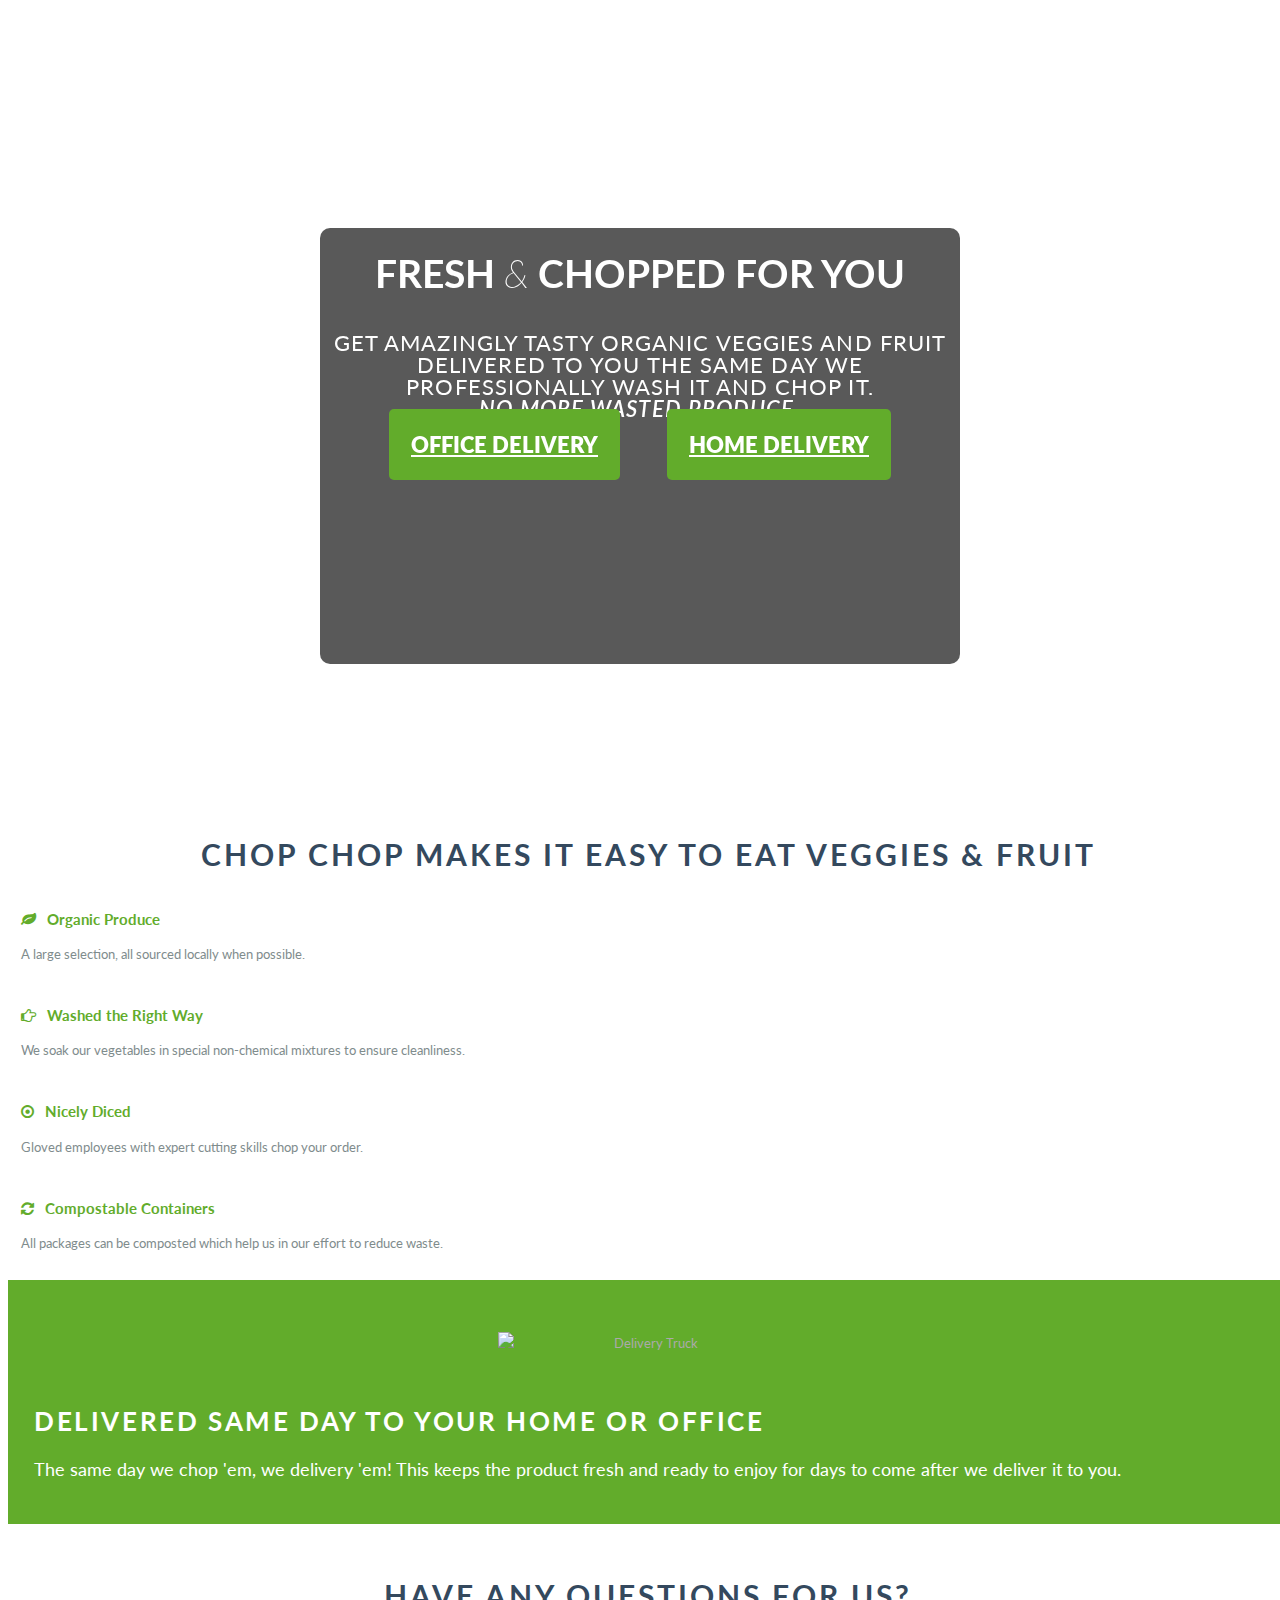
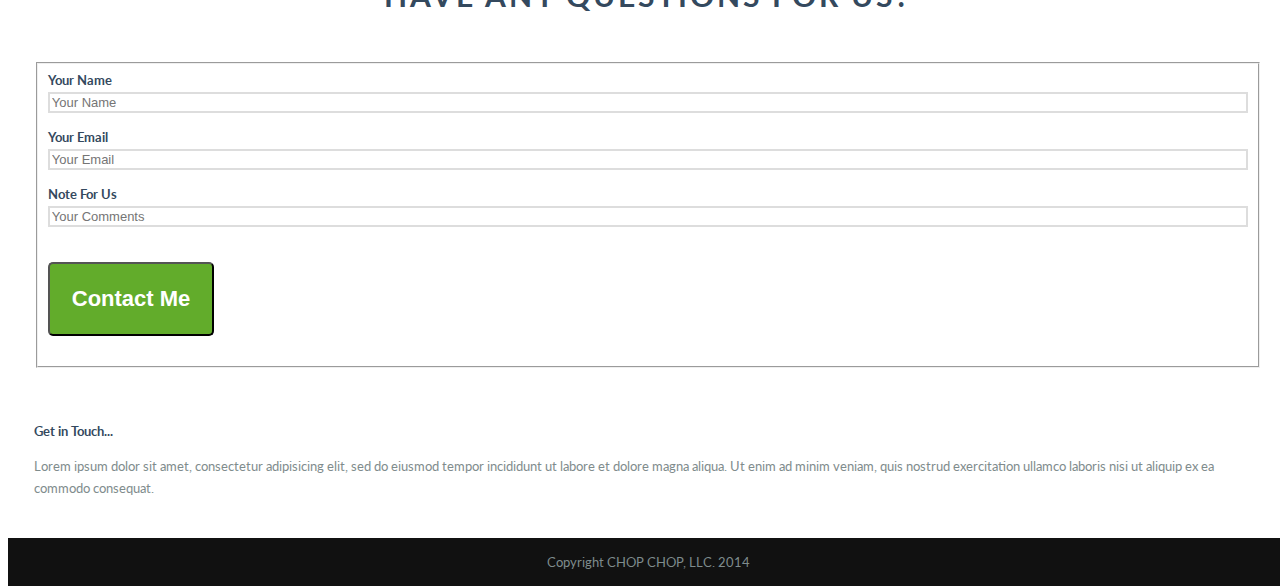
==== index.html @ 6adeea16 "mobile queries" ====
<!doctype html>
<html lang="en">
<head>
    <meta charset="utf-8">
<meta name="viewport" content="width=device-width, initial-scale=1.0">
<meta name="description" content="A layout example that shows off a responsive product landing page.">

    <title>CHOP CHOP &ndash; Fresh Organic Fruits and Veggies Delivered</title>

<link rel="stylesheet" href="http://yui.yahooapis.com/pure/0.5.0/pure-min.css">

<!--[if lte IE 8]>
  
    <link rel="stylesheet" href="http://yui.yahooapis.com/pure/0.5.0/grids-responsive-old-ie-min.css">
  
<![endif]-->
<!--[if gt IE 8]><!-->
  
    <link rel="stylesheet" href="http://yui.yahooapis.com/pure/0.5.0/grids-responsive-min.css">
  
<!--<![endif]-->

    <!--[if lte IE 8]>
        <link rel="stylesheet" href="css/layouts/marketing-old-ie.css">
    <![endif]-->
    <!--[if gt IE 8]><!-->
        <link rel="stylesheet" href="css/layouts/marketing.css">
    <!--<![endif]-->

<link rel="stylesheet" href="http://netdna.bootstrapcdn.com/font-awesome/4.0.3/css/font-awesome.css">

</head>
<body>

<div class="header">
    <div class="home-menu pure-menu pure-menu-open pure-menu-horizontal pure-menu-fixed" id="navbar">
        <img class="pure-img-responsive" alt="Chop Chop Logo"  src="img/common/chop-chop-trans.png"></img>

        <!-- <ul>
            <li class="pure-menu-selected"><a href="#"></a></li>
            <li><a href="#">Home</a></li>
            <li><a href="#">Office</a></li>
        </ul> -->
    </div>
</div>

<div class="splash-container">
    <div class="splash">
        <h1 class="splash-head">Fresh <span>&</span> Chopped For You</h1>
        <p class="splash-subhead">
            Get amazingly tasty organic veggies and fruit delivered to you the same day we professionally wash it and chop it.
            <span>No more wasted produce. </span>
        </p>
        <p>
            <!-- <div class="pure-g">
            <div class="l-box-lrg pure-u-1 pure-u-md-2-5">
                <form class="pure-form pure-form-stacked">
                    <fieldset>

                        <label for="name">Your Zip</label>
                        <input id="name" type="text" placeholder="Your Zip">

                        <button type="submit" class="pure-button">Sign Up</button>
                    </fieldset>
                </form>
            </div> -->
            <a href="http://purecss.io" class="pure-button pure-button-primary">Office Delivery</a>
            <a href="http://purecss.io" class="pure-button pure-button-primary">Home Delivery</a>
        </p>
    </div>
</div>

<div class="content-wrapper">
    <div class="content">
        <h2 class="content-head is-center">CHOP CHOP MAKES IT EASY TO EAT VEGGIES & FRUIT</h2>

        <div class="pure-g">
            <div class="l-box pure-u-1 pure-u-md-1-2 pure-u-lg-1-4">

                <h3 class="content-subhead">
                    <i class="fa fa-leaf [&#xf06c;]"></i>
                    Organic Produce
                </h3>
                <p>
                    A large selection, all sourced locally when possible.
                </p>
            </div>
            <div class="l-box pure-u-1 pure-u-md-1-2 pure-u-lg-1-4">
                <h3 class="content-subhead">
                    <i class="fa fa-hand-o-right [&#xf0a4;]"></i>
                    Washed the Right Way
                </h3>
                <p>
                    We soak our vegetables in special non-chemical mixtures to ensure cleanliness.
                </p>
            </div>
            <div class="l-box pure-u-1 pure-u-md-1-2 pure-u-lg-1-4">
                <h3 class="content-subhead">
                    <i class="fa fa-dot-circle-o [&#xf192;]"></i>
                    Nicely Diced
                </h3>
                <p>
                    Gloved employees with expert cutting skills chop your order.
                </p>
            </div>
            <div class="l-box pure-u-1 pure-u-md-1-2 pure-u-lg-1-4">
                <h3 class="content-subhead">
                    <i class="fa fa-refresh [&#xf021;]"></i>
                    Compostable Containers
                </h3>
                <p>
                    All packages can be composted which help us in our effort to reduce waste.
                </p>
            </div>
        </div>
    </div>

    <div class="ribbon l-box-lrg pure-g">
        <div class="l-box-lrg is-center pure-u-1 pure-u-md-1-2 pure-u-lg-2-5">
            <img  class="pure-img-responsive delivery_truck" id="delivery_truck"  alt="Delivery Truck" width="300" src="img/common/delivery_truck.png">
        </div>
        <div class="pure-u-1 pure-u-md-1-2 pure-u-lg-3-5">

            <h2 class="content-head content-head-ribbon">Delivered Same Day To Your Home or Office</h2>

            <p class="ribbon-text">
                The same day we chop 'em, we delivery 'em! This keeps the product fresh and ready to enjoy for days to come after we deliver it to you.
            </p>
        </div>
       <!--  <div id="how-it-works" class="content-wrapper">
    <div id="how-it-works" class="content">
        <h2 class="content-head is-center">HOW IT WORKS</h2>

        <div id="how-it-works" class="pure-g">
            <div id="how-it-works" class="l-box pure-u-1 pure-u-md-1-2 pure-u-lg-1-3">

                <h3 id="how-it-works" class="content-subhead">
                    <i id="how-it-works" class="fa fa-leaf [&#xf06c;]"></i>
                    Place Order Today by 10pm
                </h3>
                <p id="how-it-works">
                    A large selection, all sourced locally when possible.
                </p>
            </div>
            <div id="how-it-works" class="l-box pure-u-1 pure-u-md-1-2 pure-u-lg-1-4">
                <h3 id="how-it-works" class="content-subhead">
                    <i  id="how-it-works" class="fa fa-hand-o-right [&#xf0a4;]"></i>
                    We'll Prep Order the Next Morning
                </h3>
                <p id="how-it-works">
                    We soak our vegetables in special non-chemical mixtures to ensure cleanliness.
                </p>
            </div>
            <div id="how-it-works" class="l-box pure-u-1 pure-u-md-1-2 pure-u-lg-1-4">
                <h3 id="how-it-works" class="content-subhead">
                    <i id="how-it-works" class="fa fa-dot-circle-o [&#xf192;]"></i>
                    We'll Deliver That Day
                </h3>
                <p id="how-it-works">
                    Gloved employees with expert cutting skills chop your order.
                </p>
            </div>
        </div>
    </div> -->
    </div>

    <div class="content">
        <h2 class="content-head is-center">Have Any Questions For Us?</h2>

        <div class="pure-g">
            <div class="l-box-lrg pure-u-1 pure-u-md-2-5">
                <form class="pure-form pure-form-stacked">
                    <fieldset>

                        <label for="name">Your Name</label>
                        <input id="name" type="text" placeholder="Your Name">

                        <label for="email">Your Email</label>
                        <input id="email" type="email" placeholder="Your Email">

                        <label for="comments">Note For Us</label>
                        <input id="comments" type="text" placeholder="Your Comments">

                        <!-- <label for="password">Your Password</label>
                        <input id="password" type="password" placeholder="Your Password"> -->

                        <button type="submit" class="pure-button">Contact Me</button>
                    </fieldset>
                </form>
            </div>

            <div class="l-box-lrg pure-u-1 pure-u-md-3-5">
                <h4>Get in Touch...</h4>
                <p>
                    Lorem ipsum dolor sit amet, consectetur adipisicing elit, sed do eiusmod
                    tempor incididunt ut labore et dolore magna aliqua. Ut enim ad minim veniam,
                    quis nostrud exercitation ullamco laboris nisi ut aliquip ex ea commodo
                    consequat.
                </p>

                <!-- <h4>More Information</h4>
                <p>
                    Lorem ipsum dolor sit amet, consectetur adipisicing elit, sed do eiusmod
                    tempor incididunt ut labore et dolore magna aliqua.
                </p> -->
            </div>
        </div>

    </div>

    <div class="footer l-box is-center">
        Copyright CHOP CHOP, LLC. 2014
    </div>

</div>


<script type="text/javascript">
// $(window).on("scroll", function () {
//     if ($(this).scrollTop() > 100) {
//         $("#scrolling-header").addClass("not-transparent");
//     }
//     else {
//         $("#scrolling-header").removeClass("not-transparent");
//     }
// });
</script>

   


</body>
</html>
---- css/layouts/marketing.css ----
@import url(http://fonts.googleapis.com/css?family=Lato:300,700,700italic);


* {
    -webkit-box-sizing: border-box;
    -moz-box-sizing: border-box;
    box-sizing: border-box;
}

/*
 * -- BASE STYLES --
 * Most of these are inherited from Base, but I want to change a few.
 */
body {
    line-height: 1.7em;
    color: #7f8c8d;
    font-size: 13px;
    font-family: 'Lato', sans-serif;
}

h1,
h2,
h3,
h4,
h5,
h6,
label {
    color: #34495e;
    margin: 0 0 0 0;
    font-family: 'Lato', sans-serif;
}

.pure-img-responsive {
   /* width: 500%; */
/* background-size: 500%; */
margin-top: -23%;
/* display: block; */
/* position: relative; */
margin-left: -63%;
/* margin-right: auto; */
/* padding-top: 2%; */
/* padding-bottom: 2%; */
/* width: 5000px; */

  }
.pure-img-responsive.delivery_truck {
    max-width: 100%;
    /* zoom: 2; */
    height: auto;
    margin-top: -5%;
    display: block;
    margin-left: auto;
    margin-right: auto;
    padding-top: 0%;
    padding-bottom: 0%;
    margin-bottom: -10%;

}

/*
 * -- LAYOUT STYLES --
 * These are some useful classes which I will need
 */
.l-box {
    padding: 1em;
}

.l-box-lrg {
    padding: 2em;
    border-bottom: 0px;
}

.is-center {
    text-align: center;
}



/*
 * -- PURE FORM STYLES --
 * Style the form inputs and labels
 */
.pure-form label {
    margin: 1em 0 0;
    font-weight: bold;
    font-size: 100%;
}

.pure-form input[type] {
    border: 2px solid #ddd;
    box-shadow: none;
    font-size: 100%;
    width: 100%;
    margin-bottom: 1em;
}

.pure-form input[type].comments {
    border: 2px solid #ddd;
    box-shadow: none;
    font-size: 100%;
    width: 100%;
    margin-bottom: 1em;
    padding-bottom: 70px;
}

/*
 * -- PURE BUTTON STYLES --
 * I want my pure-button elements to look a little different
 */
.pure-button {
    background-color: #62ac2b;
    color: white;
    /*padding: 0.5em 2em;*/
    border-radius: 5px;
    padding: .8em .8em ..8em ..8em;
    margin-right: 1em;
    margin-left: 1em;
    margin-top: 1em;
    margin-bottom: 1em;
    font-weight: 800;
    font-size: 22px;
}

a.pure-button-primary {
    background-color: #62ac2b;
    color: white;
    /*padding: 0.5em 2em;*/
    border-radius: 5px;
    padding: .8em .8em ..8em ..8em;
    margin-right: 1em;
    margin-left: 1em;
    margin-top: 0em;
margin-bottom: 1em;
    font-weight: 800;
    font-size: 22px;
}


/*
 * -- MENU STYLES --
 * I want to customize how my .pure-menu looks at the top of the page
 */


.home-menu {
    padding: 0.5em;
    text-align: center;
/*    box-shadow: 0 1px 1px rgba(0,0,0, 0.10);
*/
}
.home-menu.pure-menu-open {
    background-color: transparent !important;
    border-bottom: 0;

}

#scrolling-header  not-transparent {
    background-color:  #62ac2b;

}

.home-menu.pure-menu-open.not-transparent {
    background-color:  #34495e;
}  

}
.pure-menu.pure-menu-open.pure-menu-fixed {
    /* Fixed menus normally have a border at the bottom. */
    border-bottom: none !important;
    border-bottom-width: 0px;
    border-bottom-style: none;
    border-bottom-color: rgb(0,0,0,0);
    /* I need a higher z-index here because of the scroll-over effect. */
    z-index: 4;

}

#navbar {
    border-bottom: none;
}
.home-menu .pure-menu-heading {
    color: white;
    font-weight: 400;
    font-size: 120%;
}

.home-menu .pure-menu-selected a {
    color: white;
}

.home-menu a {
    color: #6FBEF3;
}
.home-menu li a:hover,
.home-menu li a:focus {
    background: none;
    border: none;
    color: #AECFE5;
}

/*
 * -- SPLASH STYLES --
 * This is the blue top section that appears on the page.
 */

.splash-container {
    background-image: url('https://dl.dropboxusercontent.com/u/27636669/chopchop-bg.jpg');
    z-index: 1;
    overflow: hidden;
    /* The following styles are required for the "scroll-over" effect */
    width: 100%;
    height: 88%;
    background-position-x: 30%;
    background-size: 280%;
    background-repeat: no-repeat;
    background-size: cover;
    top: 0;
    left: 0;
    position: fixed !important;
}

.splash {
    /* absolute center .splash within .splash-container */
    background-color: rgba(0,0,0, .68);
    width: 94%;
    height: 65%;
    margin: auto;
    position: absolute;
    top: 50px; left: 0; bottom: 0; right: 0;
    text-align: center;
    text-transform: uppercase;
    -webkit-border-radius: 10px;
    -moz-border-radius: 10px;
    border-radius: 10px;
    padding-bottom: 4em;
    padding-top: 2em;
    padding-left: 1em;
    padding-right: 1em;


}

/* This is the main heading that appears on the blue section */
.splash-head {
    font-size: 20px;
    font-weight: bold;
    color: white;
    border: none; /*3px solid white;*/
    /*padding: 1em 1.6em;*/
    font-weight: 700;
    border-radius: 5px;
    line-height: 1em;
    padding-bottom: .5em;
    /*font-weight: 700;*/
        
    /*padding-top: 2em;
    padding-left: 1em;
    padding-right: 1em;*/
}

.splash-head span {
        font-weight: 200;
        font-style: italic;
}

/* This is the subheading that appears on the blue section */
.splash-subhead {
    color: white;
    letter-spacing: 0.05em;
   /* opacity: 0.8;*/
    margin: 0em 0;
}

.splash-subhead span {
    display: block;
    font-style: italic;
    font-weight: 600;    
}

/*
 * -- CONTENT STYLES --
 * This represents the content area (everything below the blue section)
 */
.content-wrapper {
    /* These styles are required for the "scroll-over" effect */
    position: absolute;
    top: 87%;
    width: 100%;
    min-height: 12%;
    z-index: 5;
    background: white;

}

/* This is the class used for the main content headers (<h2>) */
.content-head {
    font-weight: 700;
    text-transform: uppercase;
    letter-spacing: 0.1em;
    margin: 1em 0 1em;
}

/* This is a modifier class used when the content-head is inside a ribbon */
.content-head-ribbon {
    color: white;
}

/* This is the class used for the content sub-headers (<h3>) */
.content-subhead {
    color: #62ac2b;
}
    .content-subhead i {
        margin-right: 7px;
    }

/* This is the class used for the dark-background areas. */
.ribbon {
    background: #62ac2b;
    color: #aaa;
}

.ribbon-text {
    color: #fff;
}

/* This is the class used for the footer */
.footer {
    background: #111;
}

#how-it-works {
    
}
}
/*
 * -- TABLET (AND UP) MEDIA QUERIES --
 * On tablets and other medium-sized devices, we want to customize some
 * of the mobile styles.
 */
@media (min-width: 48em) {

    /* We increase the body font size */
    body {
        font-size: 16px;
    }
    /* We want to give the content area some more padding */
    .content {
        padding: 1em;
    }

    /* We can align the menu header to the left, but float the
    menu items to the right. */
    .home-menu {
        text-align: left;
    }
        .home-menu ul {
            float: right;
        }

    /* We increase the height of the splash-container */
/*    .splash-container {
        height: 500px;
    }*/

    /* We decrease the width of the .splash, since we have more width
    to work with */
    .splash {
        width: 50%;
        height: 55%;
    }

    .splash-head {
        font-size: 250%;
    }


    /* We remove the border-separator assigned to .l-box-lrg */
    .l-box-lrg {
        border: none;
    }

}

/*
 * -- DESKTOP (AND UP) MEDIA QUERIES --
 * On desktops and other large devices, we want to over-ride some
 * of the mobile and tablet styles.
 */
@media (min-width: 78em) {
    /* We increase the header font size even more */


   * {
    -webkit-box-sizing: border-box;
    -moz-box-sizing: border-box;
    box-sizing: border-box;
}

/*
 * -- BASE STYLES --
 * Most of these are inherited from Base, but I want to change a few.
 */
body {
    line-height: 1.7em;
    color: #7f8c8d;
    font-size: 13px;
    font-family: 'Lato', sans-serif;
}

h1,
h2,
h3,
h4,
h5,
h6,
label {
    color: #34495e;
    margin: 0 0 0 0;
    font-family: 'Lato', sans-serif;
}

.pure-img-responsive {
    max-width: 100%;
    height: auto;
    margin-top: -90px;
    display: block;
    margin-left: auto;
    margin-right: auto;
    padding-top: 2%;
    padding-bottom: 2%

  }
.pure-img-responsive.delivery_truck {
    margin-top: 0px;
    border: none;

}

/*
 * -- LAYOUT STYLES --
 * These are some useful classes which I will need
 */
.l-box {
    padding: 1em;
}

.l-box-lrg {
    padding: 2em;
    border-bottom: 0px;
}

.is-center {
    text-align: center;
}



/*
 * -- PURE FORM STYLES --
 * Style the form inputs and labels
 */
.pure-form label {
    margin: 1em 0 0;
    font-weight: bold;
    font-size: 100%;
}

.pure-form input[type] {
    border: 2px solid #ddd;
    box-shadow: none;
    font-size: 100%;
    width: 100%;
    margin-bottom: 1em;
}

.pure-form input[type].comments {
    border: 2px solid #ddd;
    box-shadow: none;
    font-size: 100%;
    width: 100%;
    margin-bottom: 1em;
    padding-bottom: 70px;
}

/*
 * -- PURE BUTTON STYLES --
 * I want my pure-button elements to look a little different
 */
.pure-button {
    background-color: #62ac2b;
    color: white;
    /*padding: 0.5em 2em;*/
    border-radius: 5px;
    padding: 1em 1em 1em 1em;
    margin-right: 1em;
    margin-left: 0em;
    margin-top: 1em;
    margin-bottom: 1em;
    font-weight: 800;
    font-size: 22px;
}

a.pure-button-primary {
   /* background: white;
    color: #1f8dd6;
    border-radius: 5px;
    font-size: 120%;*/
    background-color: #62ac2b;
    color: white;
    /*padding: 0.5em 2em;*/
    border-radius: 5px;
    padding: .8em .8em ..8em ..8em;
    margin-right: 1em;
    margin-left: 1em;
    margin-top: 1em;
    margin-bottom: 1em;
    font-weight: 800;
    font-size: 22px;

}


a.pure-button-primary:hover {
    background-color: #f5ea37;
    color: #000; 
    /*font-weight: 1000;*/
    /*font-style: italic; */ 
    padding: .8em .8em ..8em ..8em; 
     border-radius: 5px;
    padding: .8em .8em ..8em ..8em;
    margin-right: 1em;
    margin-left: 1em;
    margin-top: 1em;
    margin-bottom: 1em;
    font-weight: 800;
    font-size: 22px;
}

/*
 * -- MENU STYLES --
 * I want to customize how my .pure-menu looks at the top of the page
 */


.home-menu {
    padding: 0.5em;
    text-align: center;
/*    box-shadow: 0 1px 1px rgba(0,0,0, 0.10);
*/
}
.home-menu.pure-menu-open {
    background-color: transparent !important;
    border-bottom: 0;

}

#scrolling-header  not-transparent {
    background-color:  #62ac2b;

}

.home-menu.pure-menu-open.not-transparent {
    background-color:  #34495e;
}  

.pure-menu.pure-menu-open.pure-menu-fixed {
    /* Fixed menus normally have a border at the bottom. */
    border-bottom: none !important;
    border-bottom-width: 0px;
    border-bottom-style: none;
    border-bottom-color: rgb(0,0,0,0);
    /* I need a higher z-index here because of the scroll-over effect. */
    z-index: 4;

}

#navbar {
    border-bottom: none;
}
.home-menu .pure-menu-heading {
    color: white;
    font-weight: 400;
    font-size: 120%;
}

.home-menu .pure-menu-selected a {
    color: white;
}

.home-menu a {
    color: #6FBEF3;
}
.home-menu li a:hover,
.home-menu li a:focus {
    background: none;
    border: none;
    color: #AECFE5;
}

/*
 * -- SPLASH STYLES --
 * This is the blue top section that appears on the page.
 */

.splash-container {
    background-image: url('https://dl.dropboxusercontent.com/u/27636669/chopchop-bg.jpg');
    background-repeat: no-repeat;
    background-size: cover;
    background-position: center;
    z-index: 1;
    overflow: hidden;
    /* The following styles are required for the "scroll-over" effect */
    width: 100%;
    height: 88%;
    top: 0;
    left: 0;
    position: fixed !important;
}

.splash {
    /* absolute center .splash within .splash-container */
    background-color: rgba(0,0,0, .65);
    width: 50%;
    height: 55%;
    margin: auto;
    position: absolute;
    top: 100px; left: 0; bottom: 0; right: 0;
    text-align: center;
    text-transform: uppercase;
    -webkit-border-radius: 10px;
    -moz-border-radius: 10px;
    border-radius: 10px;
    padding-bottom: 4em;
    padding-top: 2em;
    padding-left: 1em;
    padding-right: 1em;


}

/* This is the main heading that appears on the blue section */
.splash-head {
    font-size: 300%;
    font-weight: bold;
    color: white;
    border: none; /*3px solid white;*/
    /*padding: 1em 1.6em;*/
    font-weight: 100;
    border-radius: 5px;
    line-height: 1em;
    padding-bottom: 1em;
    font-weight: 700;

        
    /*padding-top: 2em;
    padding-left: 1em;
    padding-right: 1em;*/
}

.splash-head span {
        font-weight: 200;
        font-style: italic;
}

/* This is the subheading that appears on the blue section */
.splash-subhead {
    color: white;
    letter-spacing: 0.05em;
   /* opacity: 0.8;*/
    margin: 0em 0;
    font-size: 22px;
}

.splash-subhead span {
    display: block;
    font-style: italic;
    font-weight: 600;    
}

/*
 * -- CONTENT STYLES --
 * This represents the content area (everything below the blue section)
 */
.content-wrapper {
    /* These styles are required for the "scroll-over" effect */
    position: absolute;
    top: 87%;
    width: 100%;
    min-height: 12%;
    z-index: 5;
    background: white;

}

/* This is the class used for the main content headers (<h2>) */
.content-head {
    font-weight: 700;
    text-transform: uppercase;
    letter-spacing: 0.1em;
    margin: 2em 0 1em;
    font-size: 30px;
}

/* This is a modifier class used when the content-head is inside a ribbon */
.content-head-ribbon {
    color: white;
    font-size: 26px;
    font-weight: 700;
}

/* This is the class used for the content sub-headers (<h3>) */
.content-subhead {
    color: #62ac2b;
}
    .content-subhead i {
        margin-right: 7px;
    }

/* This is the class used for the dark-background areas. */
.ribbon {
    background: #62ac2b;
    color: #aaa;
}

.ribbon-text {
    color: #fff;
    font-size: 18px;
    font-weight: 400;
}

/* This is the class used for the footer */
.footer {
    background: #111;
}

}
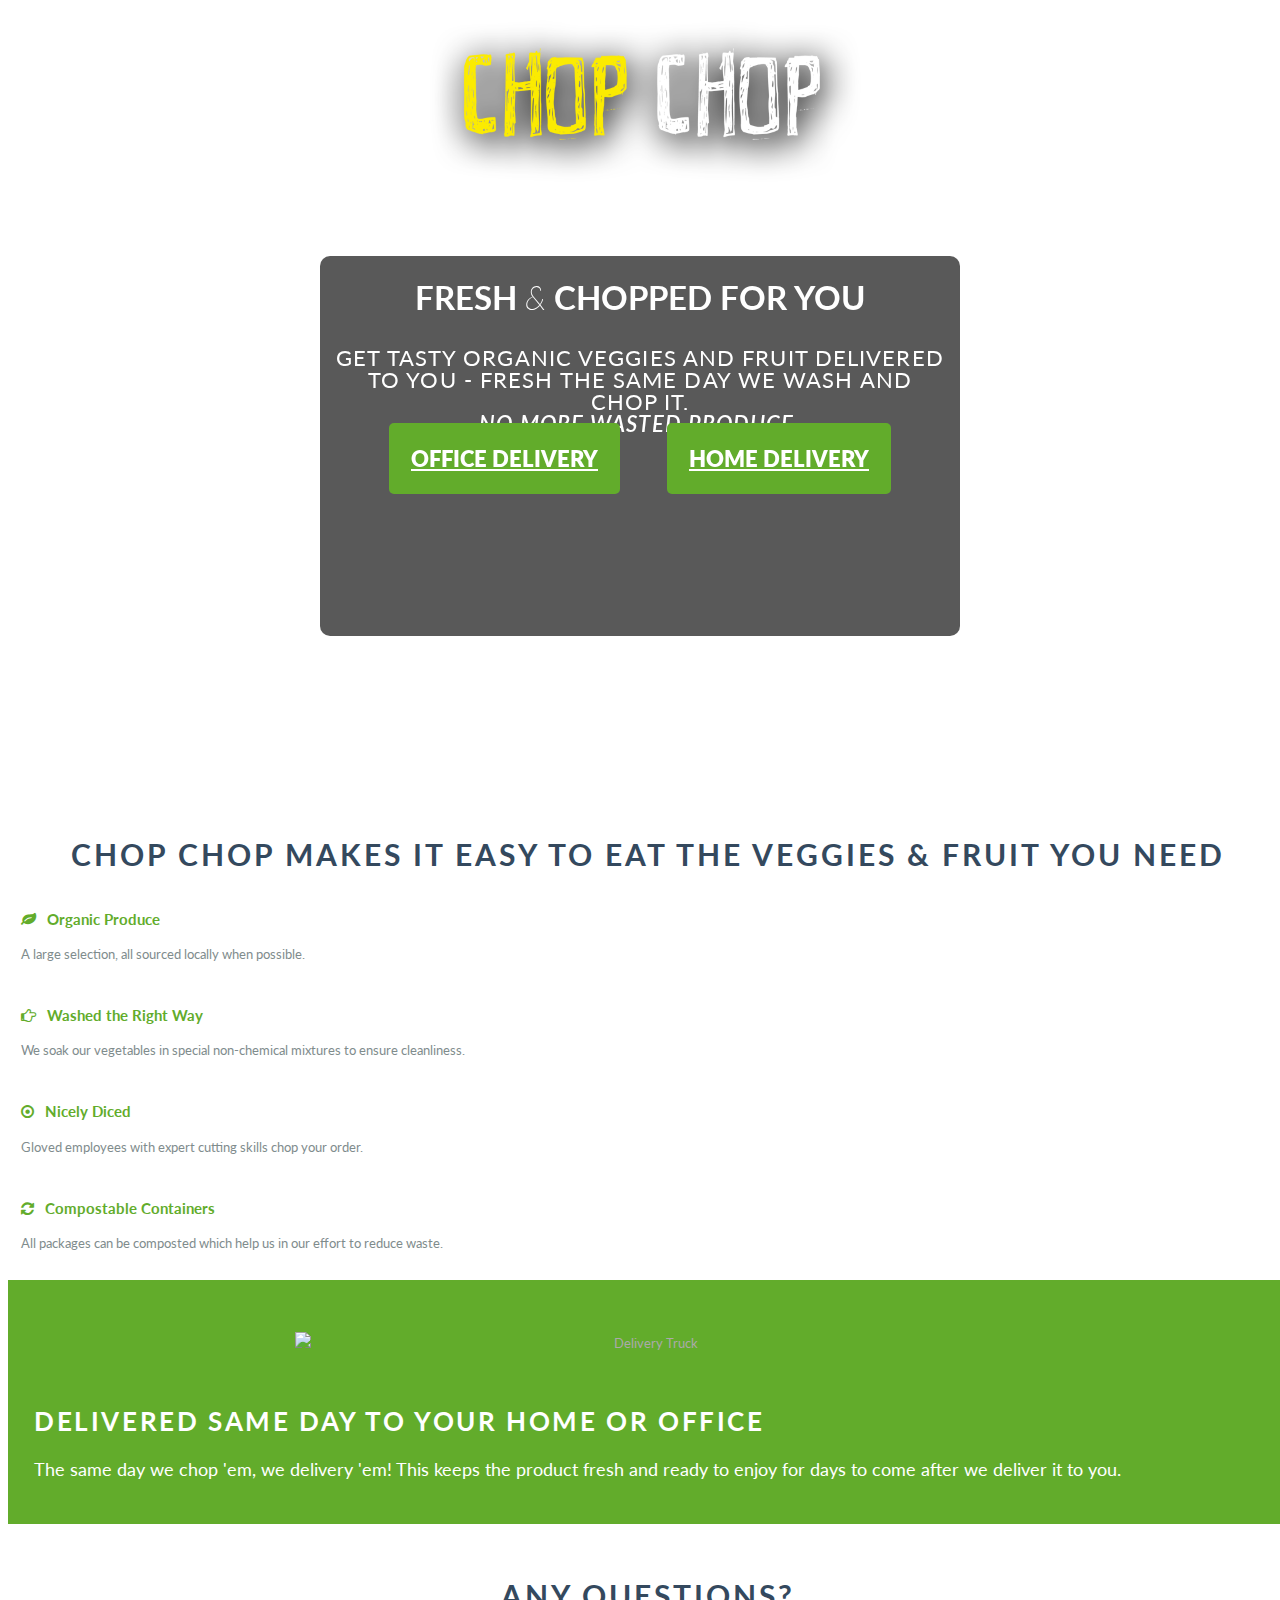
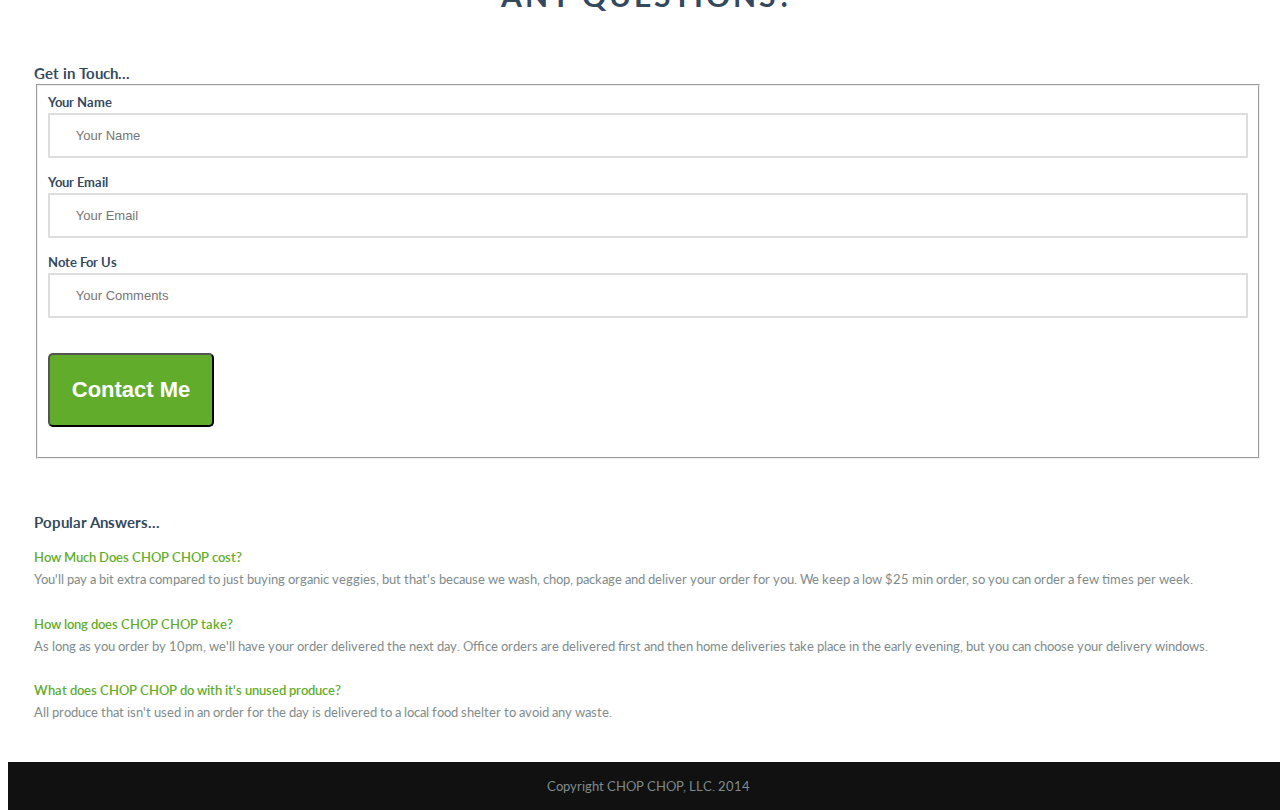
==== commit 7e4efc36: "all local changes live" ====
--- a/index.html
+++ b/index.html
@@ -29,6 +29,19 @@
 
 <link rel="stylesheet" href="http://netdna.bootstrapcdn.com/font-awesome/4.0.3/css/font-awesome.css">
 
+<!-- Start Google Analytics -->
+<script>
+  (function(i,s,o,g,r,a,m){i['GoogleAnalyticsObject']=r;i[r]=i[r]||function(){
+  (i[r].q=i[r].q||[]).push(arguments)},i[r].l=1*new Date();a=s.createElement(o),
+  m=s.getElementsByTagName(o)[0];a.async=1;a.src=g;m.parentNode.insertBefore(a,m)
+  })(window,document,'script','//www.google-analytics.com/analytics.js','ga');
+
+  ga('create', 'UA-51185255-3', 'auto');
+  ga('send', 'pageview');
+
+</script>
+<!-- End Google Analytics -->
+
 </head>
 <body>
 
@@ -48,7 +61,7 @@
     <div class="splash">
         <h1 class="splash-head">Fresh <span>&</span> Chopped For You</h1>
         <p class="splash-subhead">
-            Get amazingly tasty organic veggies and fruit delivered to you the same day we professionally wash it and chop it.
+            Get tasty organic veggies and fruit delivered to you - Fresh the same day we wash and chop it. </br>
             <span>No more wasted produce. </span>
         </p>
         <p>
@@ -64,15 +77,15 @@
                     </fieldset>
                 </form>
             </div> -->
-            <a href="http://purecss.io" class="pure-button pure-button-primary">Office Delivery</a>
-            <a href="http://purecss.io" class="pure-button pure-button-primary">Home Delivery</a>
+            <a href="views/office_delivery.html" class="pure-button pure-button-primary">Office Delivery</a>
+            <a href="views/home_delivery.html" class="pure-button pure-button-primary">Home Delivery</a>
         </p>
     </div>
 </div>
 
 <div class="content-wrapper">
     <div class="content">
-        <h2 class="content-head is-center">CHOP CHOP MAKES IT EASY TO EAT VEGGIES & FRUIT</h2>
+        <h2 class="content-head is-center">CHOP CHOP MAKES IT EASY TO EAT THE VEGGIES & FRUIT YOU NEED</h2>
 
         <div class="pure-g">
             <div class="l-box pure-u-1 pure-u-md-1-2 pure-u-lg-1-4">
@@ -165,10 +178,11 @@
     </div>
 
     <div class="content">
-        <h2 class="content-head is-center">Have Any Questions For Us?</h2>
+        <h2 class="content-head is-center">Any Questions?</h2>
 
         <div class="pure-g">
             <div class="l-box-lrg pure-u-1 pure-u-md-2-5">
+                <h3>Get in Touch...</h3>
                 <form class="pure-form pure-form-stacked">
                     <fieldset>
 
@@ -190,12 +204,16 @@
             </div>
 
             <div class="l-box-lrg pure-u-1 pure-u-md-3-5">
-                <h4>Get in Touch...</h4>
-                <p>
-                    Lorem ipsum dolor sit amet, consectetur adipisicing elit, sed do eiusmod
-                    tempor incididunt ut labore et dolore magna aliqua. Ut enim ad minim veniam,
-                    quis nostrud exercitation ullamco laboris nisi ut aliquip ex ea commodo
-                    consequat.
+                <h3>Popular Answers...</h3>
+                <p>
+                    <span class="q_title">How Much Does CHOP CHOP cost?</span></br>
+                    You'll pay a bit extra compared to just buying organic veggies, but that's because we wash, chop, package and deliver your order for you. We keep a low $25 min order, so you can order a few times per week. </br></br>
+
+                     <span class="q_title">How long does CHOP CHOP take?</span></br>
+                    As long as you order by 10pm, we'll have your order delivered the next day.  Office orders are delivered first and then home deliveries take place in the early evening, but you can choose your delivery windows. </br></br>
+
+                     <span class="q_title">What does CHOP CHOP do with it's unused produce?</span></br>
+                    All produce that isn't used in an order for the day is delivered to a local food shelter to avoid any waste. </br>
                 </p>
 
                 <!-- <h4>More Information</h4>
@@ -216,17 +234,23 @@
 
 
 <script type="text/javascript">
-// $(window).on("scroll", function () {
-//     if ($(this).scrollTop() > 100) {
-//         $("#scrolling-header").addClass("not-transparent");
-//     }
-//     else {
-//         $("#scrolling-header").removeClass("not-transparent");
-//     }
-// });
+stickHeader = ->
+    if Utils.currentScroll > 12
+      $(".home-menu").addClass "is-sticky"
+    else
+      $(".home-menu").removeClass "is-sticky"
 </script>
 
-   
+<!-- Start BounceX tag -->
+<script type="mce-mce-mce-mce-mce-mce-mce-mce-mce-mce-mce-mce-mce-text/javascript">// <![CDATA[
+(function(d) {
+               var e = d.createElement('script');
+               e.src = d.location.protocol + '//bounceexchange.com/bounce/i.js?client_id=460';
+               e.async = true;
+               d.getElementsByTagName("head")[0].appendChild(e);
+        }(document));
+]] > </script>
+<!-- End BounceX tag -->   
 
 
 </body>
--- a/css/layouts/marketing.css
+++ b/css/layouts/marketing.css
@@ -17,6 +17,12 @@
     color: #7f8c8d;
     font-size: 13px;
     font-family: 'Lato', sans-serif;
+      
+}
+
+.q_title {
+    font-weight: 600;
+    color: #62ac2b;
 }
 
 h1,
@@ -32,16 +38,18 @@
 }
 
 .pure-img-responsive {
-   /* width: 500%; */
-/* background-size: 500%; */
-margin-top: -23%;
+  width: 100%; 
+margin-top: 0;
+margin-left: auto;
+margin-right: auto; 
 /* display: block; */
 /* position: relative; */
-margin-left: -63%;
-/* margin-right: auto; */
+
 /* padding-top: 2%; */
 /* padding-bottom: 2%; */
 /* width: 5000px; */
+  
+/* background-size: 500%; */
 
   }
 .pure-img-responsive.delivery_truck {
@@ -69,6 +77,15 @@
 .l-box-lrg {
     padding: 2em;
     border-bottom: 0px;
+
+
+}
+
+.l-box-lrg.office-r {
+    padding: 1em;
+    border-bottom: 0px;
+
+
 }
 
 .is-center {
@@ -136,6 +153,71 @@
     font-size: 22px;
 }
 
+a.pure-button-primary.office {
+    background-color: #62ac2b;
+    color: white;
+    /* padding: 0.5em 2em; */
+    border-radius: 5px;
+    padding: .8em .8em ..8em ..8em;
+    margin-right: auto;
+    margin-left: auto;
+    margin-top: 1em;
+    margin-bottom: 1em;
+    font-weight: 800;
+    font-size: 16px;
+    word-spacing: 5px;
+}
+
+/*Office Styling for Mobile*/
+
+.pure-form.office label {
+    display: inline-block;
+    color: #fff;
+    font-size: 18px;
+
+}
+
+.pure-form.office input[type] {
+    width: 100%;
+    border: 2px solid #ddd;
+    box-shadow: none;
+    width: 90%;
+    padding: .5em 1em .5em 1em;
+    font-size: 14px;
+
+}
+
+.pure-button.office {
+    background-color: #f5ea37;;
+    color: #000;
+    /*padding: 0.5em 2em;*/
+    border-radius: 5px;
+    padding: .5em 2em .5em 2em;
+    margin-right: auto;
+    margin-left: auto;
+    margin-top: 1em;
+    margin-bottom: 1em;
+    font-weight: 800;
+    font-size: 18px;
+    position: center;
+}
+
+#mc-embedded-subscribe {
+    background-color: #f5ea37;;
+    color: #000;
+    /*padding: 0.5em 2em;*/
+    border-radius: 5px;
+    padding: 1.5em 4em 1.5em 3em;
+    margin-right: auto;
+    margin-left: auto;
+    margin-top: 1em;
+    margin-bottom: 1em;
+    font-weight: 800;
+    font-size: 18px;
+    /*position: center;*/
+    text-align: center;
+
+}
 
 /*
  * -- MENU STYLES --
@@ -205,7 +287,7 @@
  */
 
 .splash-container {
-    background-image: url('https://dl.dropboxusercontent.com/u/27636669/chopchop-bg.jpg');
+    background-image: url('../../img/common/chopchop-bg.jpg');
     z-index: 1;
     overflow: hidden;
     /* The following styles are required for the "scroll-over" effect */
@@ -220,14 +302,31 @@
     position: fixed !important;
 }
 
+.splash-container.office {
+    background-image: url('../../img/common/chop_office_bg.jpg');
+    background-position-y: -60px;
+    background-position-x: center;
+    background-size: 260%;
+
+}
+
+.splash-container.home {
+    background-image: url('../../img/common/home_delivery.jpg');
+    background-position-y: -60px;
+    background-position-x: center;
+    background-size: 260%;
+
+}
+
+
 .splash {
     /* absolute center .splash within .splash-container */
     background-color: rgba(0,0,0, .68);
     width: 94%;
-    height: 65%;
+    height: 70%;
     margin: auto;
     position: absolute;
-    top: 50px; left: 0; bottom: 0; right: 0;
+    top: 60px; left: 0; bottom: 0; right: 0;
     text-align: center;
     text-transform: uppercase;
     -webkit-border-radius: 10px;
@@ -241,6 +340,36 @@
 
 }
 
+.splash.office {
+    top: 25%;
+    height: 65%;
+    padding-top: 1em;
+}
+
+.splash.home {
+    top: -42%;
+    height: 65%;
+    padding-top: 1em;
+}
+
+.pure-img-responsive.office {
+    /*width: 70%*/;
+    width: 20%;
+    bottom: -85%;
+    margin-right: 0;
+    position: relative;
+    /* top: 90%; */
+}
+
+.pure-img-responsive.home {
+    /* width: 70%; */
+    width: 20%;
+    bottom: 10%;
+    margin-left: 80%;
+    position: absolute;
+    z-index: 200;
+    /* top: 90%; */
+}
 /* This is the main heading that appears on the blue section */
 .splash-head {
     font-size: 20px;
@@ -278,6 +407,10 @@
     font-weight: 600;    
 }
 
+.splash-subhead.office span {
+    display: none;
+}
+
 /*
  * -- CONTENT STYLES --
  * This represents the content area (everything below the blue section)
@@ -301,6 +434,10 @@
     margin: 1em 0 1em;
 }
 
+.content-head.office {
+    margin: 0em 0em 0em 0em;
+}
+
 /* This is a modifier class used when the content-head is inside a ribbon */
 .content-head-ribbon {
     color: white;
@@ -333,11 +470,17 @@
     
 }
 }
+
+@media (max-height: 48em) {
+
+
+}
 /*
  * -- TABLET (AND UP) MEDIA QUERIES --
  * On tablets and other medium-sized devices, we want to customize some
  * of the mobile styles.
  */
+
 @media (min-width: 48em) {
 
     /* We increase the body font size */
@@ -345,9 +488,49 @@
         font-size: 16px;
     }
     /* We want to give the content area some more padding */
-    .content {
-        padding: 1em;
+    
+    .pure-img-responsive {
+        width: 60%;
+        /*top: -10%;*/
+        margin-top: auto;
+        margin-left: auto;
+        margin-right: auto;
+
+  }
+
+  .splash {
+    background-color: rgba(0,0,0, .68);
+    width: 45%;
+    height: 42%;
+    margin: auto;
+    position: absolute;
+    top: 60px;
+    left: 0;
+    bottom: 0;
+    right: 0;
+    text-align: center;
+    text-transform: uppercase;
+    -webkit-border-radius: 10px;
+    -moz-border-radius: 10px;
+    border-radius: 10px;
+    padding-bottom: 4em;
+    padding-top: 2em;
+    padding-left: 1em;
+    padding-right: 1em;
+
+        .content {
+            padding: 1em;
     }
+
+    .content-wrapper {
+        position: absolute;
+        top: 87%;
+        width: 100%;
+        min-height: 12%;
+        z-index: 5;
+        background: white;
+
+}
 
     /* We can align the menu header to the left, but float the
     menu items to the right. */
@@ -382,12 +565,14 @@
 
 }
 
+
+
 /*
  * -- DESKTOP (AND UP) MEDIA QUERIES --
  * On desktops and other large devices, we want to over-ride some
  * of the mobile and tablet styles.
  */
-@media (min-width: 78em) {
+@media (min-width: 72em) {
     /* We increase the header font size even more */
 
 
@@ -421,9 +606,9 @@
 }
 
 .pure-img-responsive {
-    max-width: 100%;
+    max-width: 40%;
     height: auto;
-    margin-top: -90px;
+    margin-top: -38px;
     display: block;
     margin-left: auto;
     margin-right: auto;
@@ -450,6 +635,25 @@
     border-bottom: 0px;
 }
 
+.l-box-lrg.office-l {
+    padding: 2em;
+    border-bottom: 0px;
+    text-align: left;
+}
+
+.l-box-lrg.office-r {
+    padding: 2em;
+    border-bottom: 0px;
+
+}
+
+.l-box-lrg.office-answers {
+    padding-left: 6em;
+    padding-right: 12em;
+    border-bottom: 0px;
+    font-size: 16px;
+}
+
 .is-center {
     text-align: center;
 }
@@ -460,10 +664,27 @@
  * -- PURE FORM STYLES --
  * Style the form inputs and labels
  */
+
+.pure-form.office {
+    margin: 0em 6em 0em 6em;
+
+        input [type] {
+            padding: 1.5em 2em 1.5em 2em;
+            margin: 0 1em 0 1em;
+        }
+}
+
 .pure-form label {
     margin: 1em 0 0;
     font-weight: bold;
     font-size: 100%;
+}
+
+.pure-form.office label {
+    display: inline-block;
+    color: #fff;
+    font-size: 18px;
+
 }
 
 .pure-form input[type] {
@@ -471,8 +692,19 @@
     box-shadow: none;
     font-size: 100%;
     width: 100%;
-    margin-bottom: 1em;
-}
+    padding: 1em 2em 1em 2em;
+}
+
+.pure-form.office input[type] {
+    width: 70%;
+    border: 2px solid #ddd;
+    box-shadow: none;
+    width: 90%;
+    padding: 1.5em 2em 1.5em 2em;
+    font-size: 16px;
+
+}
+
 
 .pure-form input[type].comments {
     border: 2px solid #ddd;
@@ -482,6 +714,11 @@
     margin-bottom: 1em;
     padding-bottom: 70px;
 }
+
+/*.pure-form.office input [type].comments{
+    font-size: 14px;
+
+}*/ 
 
 /*
  * -- PURE BUTTON STYLES --
@@ -501,6 +738,21 @@
     font-size: 22px;
 }
 
+.pure-button.office {
+    background-color: #f5ea37;;
+    color: #000;
+    /*padding: 0.5em 2em;*/
+    border-radius: 5px;
+    padding: 1em 4em 1em 4em;
+    margin-right: 2em;
+    margin-left: auto;
+    margin-top: 1em;
+    margin-bottom: 1em;
+    font-weight: 800;
+    font-size: 22px;
+    position: center;
+}
+
 a.pure-button-primary {
    /* background: white;
     color: #1f8dd6;
@@ -518,6 +770,20 @@
     font-weight: 800;
     font-size: 22px;
 
+}
+
+a.pure-button-primary.office {
+    background-color: #62ac2b;
+    color: white;
+    /*padding: 0.5em 2em;*/
+    border-radius: 5px;
+    padding: .8em .8em ..8em ..8em;
+    margin-right: 1em;
+    margin-left: 1em;
+    margin-top: 1em;
+margin-bottom: 1em;
+    font-weight: 800;
+    font-size: 22px;
 }
 
 
@@ -562,7 +828,15 @@
 
 .home-menu.pure-menu-open.not-transparent {
     background-color:  #34495e;
+
+
 }  
+
+&.is-sticky {
+    background-color: rgba(#f6f1ef, .95)
+    border-bottom: 1px solid rgba($base, .1)
+
+}
 
 .pure-menu.pure-menu-open.pure-menu-fixed {
     /* Fixed menus normally have a border at the bottom. */
@@ -604,7 +878,7 @@
  */
 
 .splash-container {
-    background-image: url('https://dl.dropboxusercontent.com/u/27636669/chopchop-bg.jpg');
+    background-image: url('../../img/common/chopchop-bg.jpg');
     background-repeat: no-repeat;
     background-size: cover;
     background-position: center;
@@ -618,11 +892,42 @@
     position: fixed !important;
 }
 
+.splash-container.office {
+    background-image: url('../../img/common/chop_office_bg.jpg');
+    background-repeat: no-repeat;
+    background-size: cover;
+    background-position: center;
+    z-index: 1;
+    overflow: hidden;
+    /* The following styles are required for the "scroll-over" effect */
+    width: 100%;
+    height: 88%;
+    top: 0;
+    left: 0;
+    position: fixed !important;
+}
+
+.splash-container.home {
+    background-image: url('../../img/common/home_delivery.jpg');
+    background-repeat: no-repeat;
+    background-size: cover;
+    background-position-x: center;
+    background-position-y: 100%;
+    z-index: 1;
+    overflow: hidden;
+    /* The following styles are required for the "scroll-over" effect */
+    width: 100%;
+    height: 100%%;
+    top:  0px;
+    left: 0;
+    /*position: fixed !important;*/
+}
+
 .splash {
     /* absolute center .splash within .splash-container */
     background-color: rgba(0,0,0, .65);
     width: 50%;
-    height: 55%;
+    height: 48%;
     margin: auto;
     position: absolute;
     top: 100px; left: 0; bottom: 0; right: 0;
@@ -635,9 +940,35 @@
     padding-top: 2em;
     padding-left: 1em;
     padding-right: 1em;
-
-
-}
+}
+
+.splash.office {
+    /* absolute center .splash within .splash-container */
+    background-color: rgba(0,0,0, .65);
+    width: 40%;
+    height: 42%;
+    margin-left: 5%;
+    position: absolute;
+    top: 40%; left: 10%; bottom: 0; right: 0;
+    text-align: center;
+    text-transform: uppercase;
+    -webkit-border-radius: 10px;
+    -moz-border-radius: 10px;
+    border-radius: 10px;
+    padding-bottom: 2em;
+    padding-top: 2em;
+    padding-left: 1em;
+    padding-right: 1em;
+}
+
+.splash.home {
+    top: -42%;
+    width: 42%;
+    height: 36%;
+    margin-left: 5%;
+}
+    
+
 
 /* This is the main heading that appears on the blue section */
 .splash-head {
@@ -658,9 +989,23 @@
     padding-right: 1em;*/
 }
 
+
 .splash-head span {
         font-weight: 200;
         font-style: italic;
+}
+
+.splash-head.office {
+    text-align: center;
+    margin-top: .5em;
+    margin-left: auto;
+    margin-right: auto;
+    margin-bottom: auto;
+    padding-bottom: .3em;
+}
+
+.splash-head.office span {
+   display: inline;
 }
 
 /* This is the subheading that appears on the blue section */
@@ -676,6 +1021,16 @@
     display: block;
     font-style: italic;
     font-weight: 600;    
+}
+
+.splash-subhead.office {
+    text-align: center;
+    margin-left: auto;
+    margin-right: auto;
+}
+
+.splash-subhead.office span {
+    display: inline;
 }
 
 /*
@@ -702,6 +1057,13 @@
     font-size: 30px;
 }
 
+.content-head.office {
+    margin: 1em 0 0em;
+    text-align: center;
+    
+}
+
+
 /* This is a modifier class used when the content-head is inside a ribbon */
 .content-head-ribbon {
     color: white;
@@ -729,6 +1091,14 @@
     font-weight: 400;
 }
 
+.ribbon-text.home {
+    color: #fff;
+    font-size: 18px;
+    font-weight: 400;
+    padding: 0 4em 0 4em;
+}
+
+
 /* This is the class used for the footer */
 .footer {
     background: #111;
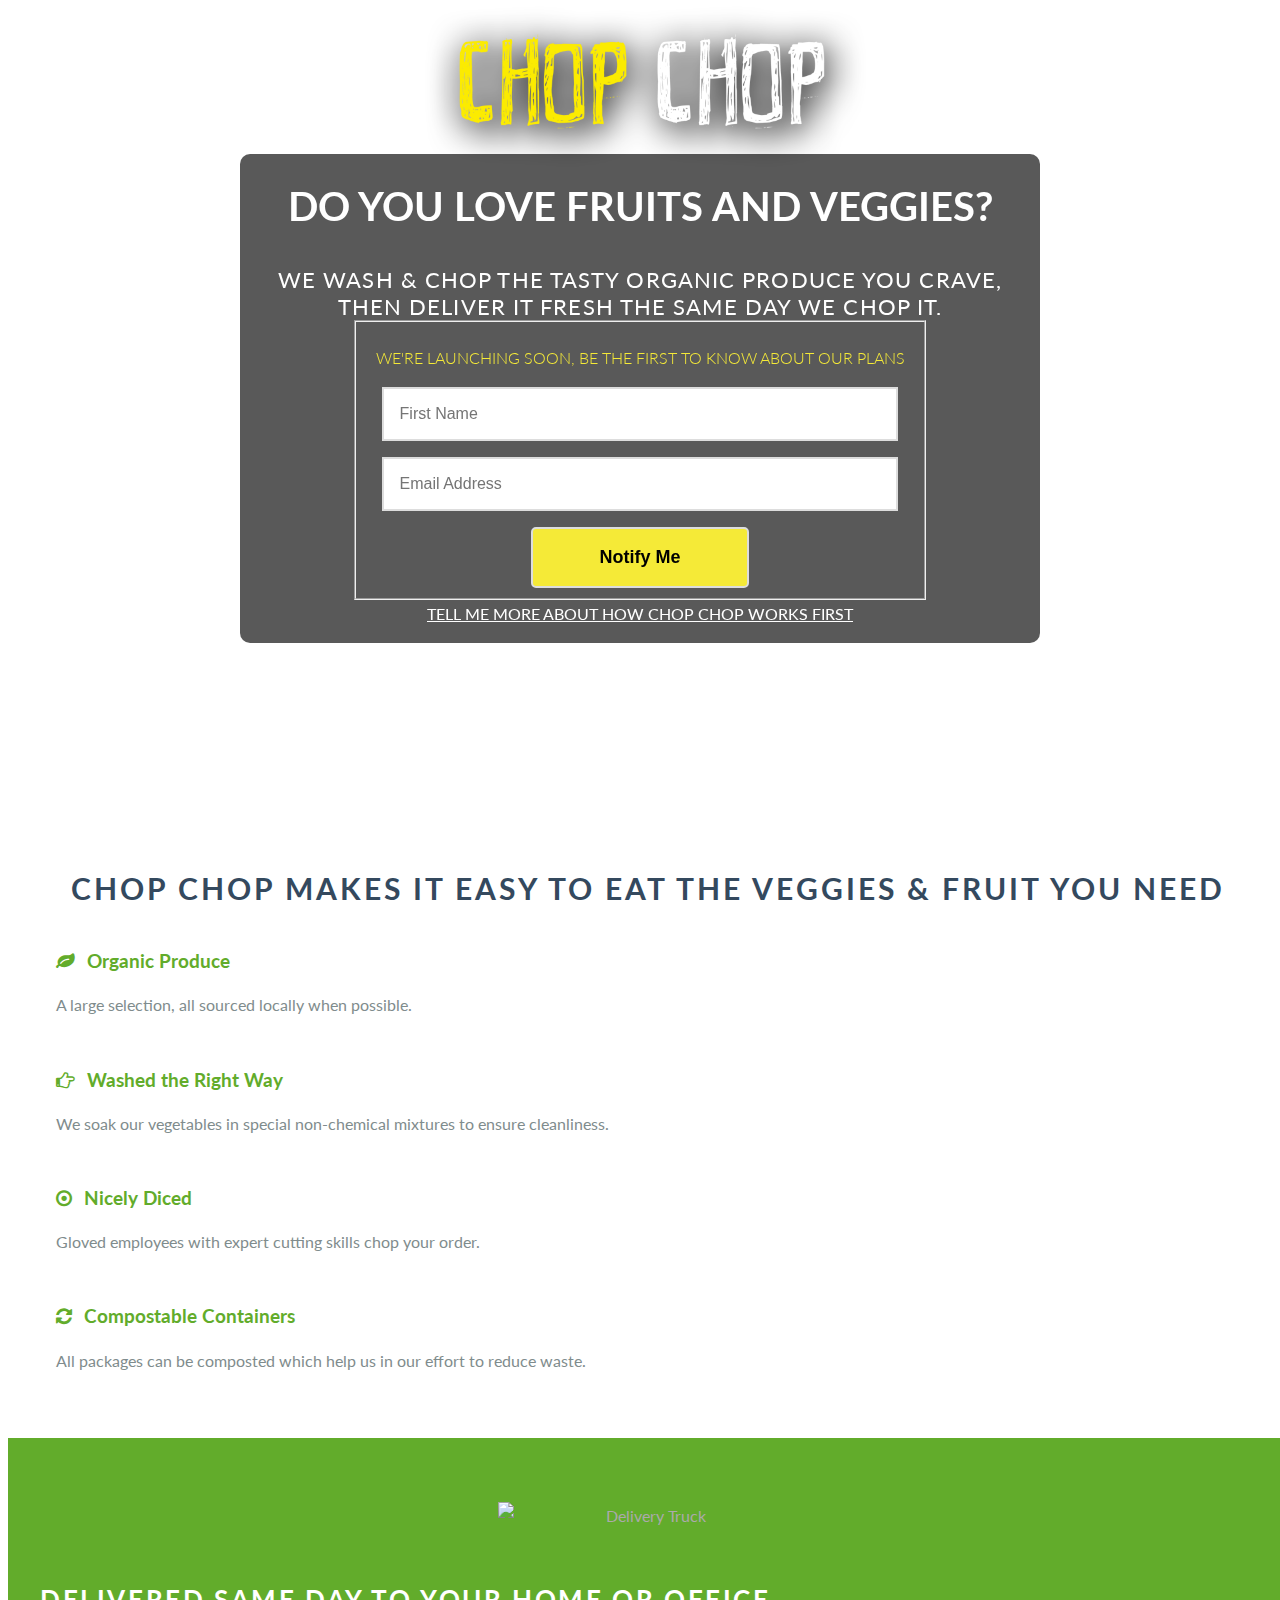
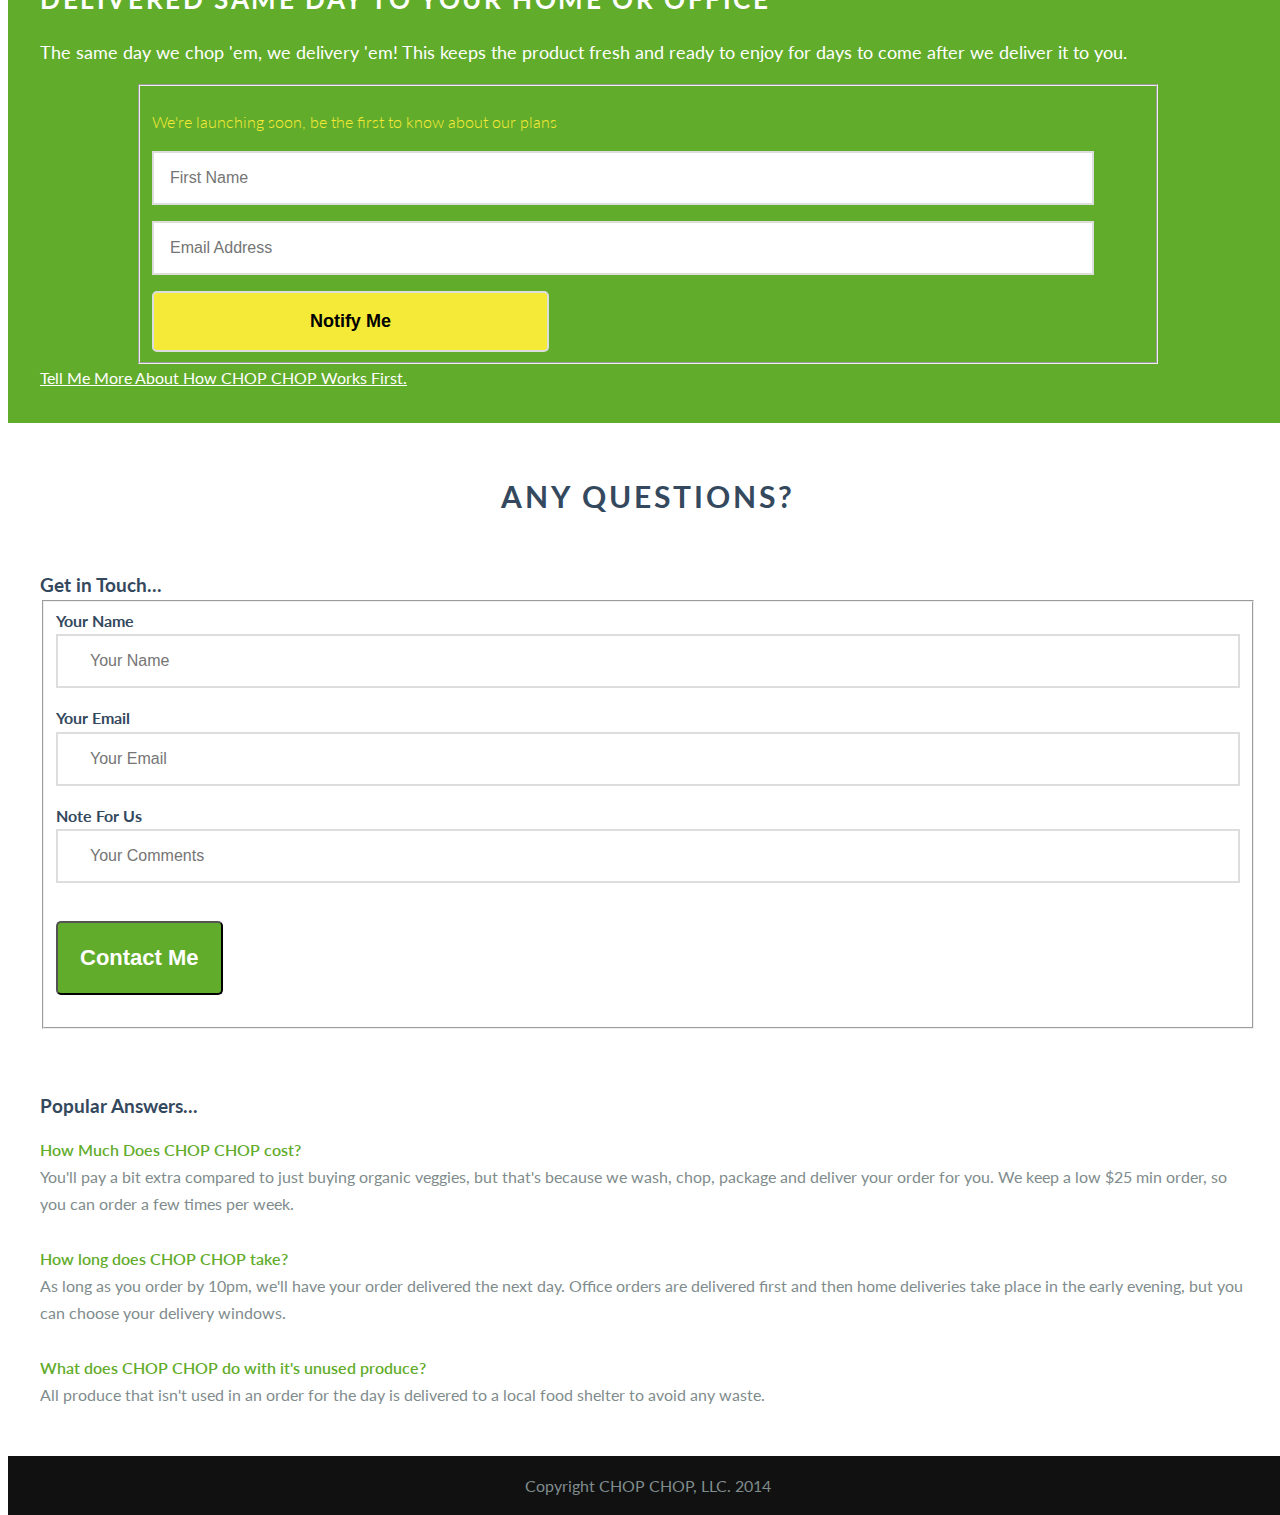
==== commit 8b3655d7: "1" ====
--- a/index.html
+++ b/index.html
@@ -47,7 +47,7 @@
 
 <div class="header">
     <div class="home-menu pure-menu pure-menu-open pure-menu-horizontal pure-menu-fixed" id="navbar">
-        <img class="pure-img-responsive" alt="Chop Chop Logo"  src="img/common/chop-chop-trans.png"></img>
+       
 
         <!-- <ul>
             <li class="pure-menu-selected"><a href="#"></a></li>
@@ -57,33 +57,65 @@
     </div>
 </div>
 
+
 <div class="splash-container">
-    <div class="splash">
-        <h1 class="splash-head">Fresh <span>&</span> Chopped For You</h1>
-        <p class="splash-subhead">
-            Get tasty organic veggies and fruit delivered to you - Fresh the same day we wash and chop it. </br>
-            <span>No more wasted produce. </span>
-        </p>
-        <p>
-            <!-- <div class="pure-g">
-            <div class="l-box-lrg pure-u-1 pure-u-md-2-5">
-                <form class="pure-form pure-form-stacked">
-                    <fieldset>
-
-                        <label for="name">Your Zip</label>
-                        <input id="name" type="text" placeholder="Your Zip">
-
-                        <button type="submit" class="pure-button">Sign Up</button>
-                    </fieldset>
+     <img class="pure-img-responsive" alt="Chop Chop Logo"  src="img/common/chop-chop-trans.png"></img>
+    <div class="splash pure-u-1-2">
+        <div class="pure-g">
+            <div class="pure-u-1">
+                <h1 class="splash-head">Do You Love Fruits and Veggies?</h1>
+                <p class="splash-subhead">
+                    We Wash & Chop the tasty organic produce you crave, then Deliver it fresh the same day we chop it. </br>
+                   <!--  <span>Save Time * Get Nourished * Never waste produce again! </span> -->
+                </p>
+             </div>
+         </div>
+          <!-- Begin MailChimp Signup Form -->
+            <div id="l-box-lrg pure-u-1 office-r mc_embed_signup">
+                <form class="pure-form office pure-form-stacked" action="//eatchopchop.us8.list-manage.com/subscribe/post?u=61be6807e823346270a1bfc27&amp;id=8e7b3578b4" method="post" id="mc-embedded-subscribe-form" name="mc-embedded-subscribe-form" class="validate" target="_blank" novalidate>
+                <fieldset>
+                   <p class="form-ask">We're launching soon, be the first to know about our plans</p>
+                    <div class="pure-g"> <!-- mc-field-group -->
+                        <div class="pure-u-1 pure-u-md-1 pure-u-lg-1 fname"> 
+                          <!--   <label for="mce-FNAME">First Name </label> -->
+                            <input type="text" value="" name="FNAME" class="required fname" id="mce-FNAME" placeholder="First Name">
+                        </div>
+                    <!-- <div class="mc-field-group">  -->
+                         <div class="pure-u-1 pure-u-md-1 pure-u-lg-1 email"> 
+                            <!-- <label for="mce-EMAIL">Email Address </label> -->
+                            <input type="email" value="" name="EMAIL" class="required email" id="mce-EMAIL" placeholder="Email Address">
+                        </div>
+                        <div class="pure-u-1 pure-u-md-1 pure-u-lg-1">  <!-- notify_button -->
+                            <input type="submit" value="Notify Me" name="subscribe" id="mc-embedded-subscribe"> 
+                        </div>
+                        <div id="mce-responses" class="clear">
+                            <div class="response" id="mce-error-response" style="display:none"></div>
+                            <div class="response" id="mce-success-response" style="display:none"></div>
+                        </div>    <!-- real people should not fill this in and expect good things - do not remove this or risk form bot signups-->
+                        <div style="position: absolute; left: -5000px;"><input type="text" name="b_61be6807e823346270a1bfc27_8e7b3578b4" tabindex="-1" value=""></div>
+                        
+                        
+                        </div>
+                </fieldset>
                 </form>
-            </div> -->
-            <a href="views/office_delivery.html" class="pure-button pure-button-primary">Office Delivery</a>
-            <a href="views/home_delivery.html" class="pure-button pure-button-primary">Home Delivery</a>
-        </p>
+                <a href="#tell_me_more" class="tell-me-more">Tell Me More About How CHOP CHOP Works First</a>
+            </div>
+            <!--End mc_embed_signup-->
+        <!-- <div class="pure-g">
+            <div class="pure-u-1-2">
+                <a href="views/office_delivery.html" class="pure-button pure-button-primary">Office Delivery</a>
+            </div>
+
+            </div class="pure-u-1-2">
+                <a href="views/home_delivery.html" class="pure-button pure-button-primary">Home Delivery</a>
+            </div>
+        </div> -->
     </div>
 </div>
 
+<a name="tell_me_more"></a>
 <div class="content-wrapper">
+    <div class="container-bottom">
     <div class="content">
         <h2 class="content-head is-center">CHOP CHOP MAKES IT EASY TO EAT THE VEGGIES & FRUIT YOU NEED</h2>
 
@@ -127,7 +159,7 @@
             </div>
         </div>
     </div>
-
+    </div>
     <div class="ribbon l-box-lrg pure-g">
         <div class="l-box-lrg is-center pure-u-1 pure-u-md-1-2 pure-u-lg-2-5">
             <img  class="pure-img-responsive delivery_truck" id="delivery_truck"  alt="Delivery Truck" width="300" src="img/common/delivery_truck.png">
@@ -139,6 +171,37 @@
             <p class="ribbon-text">
                 The same day we chop 'em, we delivery 'em! This keeps the product fresh and ready to enjoy for days to come after we deliver it to you.
             </p>
+             <!-- Begin MailChimp Signup Form -->
+            <div id="l-box-lrg pure-u-1 office-r mc_embed_signup">
+                <form class="pure-form office pure-form-stacked" action="//eatchopchop.us8.list-manage.com/subscribe/post?u=61be6807e823346270a1bfc27&amp;id=8e7b3578b4" method="post" id="mc-embedded-subscribe-form" name="mc-embedded-subscribe-form" class="validate" target="_blank" novalidate>
+                <fieldset>
+                   <p class="form-ask">We're launching soon, be the first to know about our plans</p>
+                    <div class="pure-g"> <!-- mc-field-group -->
+                        <div class="pure-u-1 pure-u-md-1 pure-u-lg-1 fname"> 
+                          <!--   <label for="mce-FNAME">First Name </label> -->
+                            <input type="text" value="" name="FNAME" class="required fname" id="mce-FNAME" placeholder="First Name">
+                        </div>
+                    <!-- <div class="mc-field-group">  -->
+                         <div class="pure-u-1 pure-u-md-1 pure-u-lg-1 email"> 
+                            <!-- <label for="mce-EMAIL">Email Address </label> -->
+                            <input type="email" value="" name="EMAIL" class="required email" id="mce-EMAIL" placeholder="Email Address">
+                        </div>
+                        <div class="pure-u-1 pure-u-md-1 pure-u-lg-1">  <!-- notify_button -->
+                            <input type="submit" value="Notify Me" name="subscribe" id="mc-embedded-subscribe"> 
+                        </div>
+                        <div id="mce-responses" class="clear">
+                            <div class="response" id="mce-error-response" style="display:none"></div>
+                            <div class="response" id="mce-success-response" style="display:none"></div>
+                        </div>    <!-- real people should not fill this in and expect good things - do not remove this or risk form bot signups-->
+                        <div style="position: absolute; left: -5000px;"><input type="text" name="b_61be6807e823346270a1bfc27_8e7b3578b4" tabindex="-1" value=""></div>
+                        
+                        
+                        </div>
+                </fieldset>
+                </form>
+                <a href="#tell_me_more" class="tell-me-more">Tell Me More About How CHOP CHOP Works First.</a>
+            </div>
+            <!--End mc_embed_signup-->
         </div>
        <!--  <div id="how-it-works" class="content-wrapper">
     <div id="how-it-works" class="content">
--- a/css/layouts/marketing.css
+++ b/css/layouts/marketing.css
@@ -15,8 +15,9 @@
 body {
     line-height: 1.7em;
     color: #7f8c8d;
-    font-size: 13px;
+    font-size: 10px;
     font-family: 'Lato', sans-serif;
+    
       
 }
 
@@ -38,18 +39,14 @@
 }
 
 .pure-img-responsive {
-  width: 100%; 
-margin-top: 0;
+max-width: 80%;
+height: auto;
+margin-top: -3%;
+display: block;
 margin-left: auto;
-margin-right: auto; 
-/* display: block; */
-/* position: relative; */
-
-/* padding-top: 2%; */
-/* padding-bottom: 2%; */
-/* width: 5000px; */
-  
-/* background-size: 500%; */
+margin-right: auto;
+padding-top: 2%;
+padding-bottom: 2%;
 
   }
 .pure-img-responsive.delivery_truck {
@@ -98,6 +95,16 @@
  * -- PURE FORM STYLES --
  * Style the form inputs and labels
  */
+
+.form-ask {
+    color: #f5ea37;
+    font-weight: 300;
+}
+
+.tell-me-more {
+    margin-top: 5%;
+    color: #fff;
+}
 .pure-form label {
     margin: 1em 0 0;
     font-weight: bold;
@@ -178,12 +185,14 @@
 }
 
 .pure-form.office input[type] {
-    width: 100%;
+    width: 85%;
     border: 2px solid #ddd;
     box-shadow: none;
-    width: 90%;
-    padding: .5em 1em .5em 1em;
+     padding: 1em;
+    /*padding: 1.5em 2em 1.5em 2em;*/
     font-size: 14px;
+    margin-left: auto;
+    margin-right: auto;
 
 }
 
@@ -203,19 +212,20 @@
 }
 
 #mc-embedded-subscribe {
-    background-color: #f5ea37;;
+    background-color: #f5ea37;
     color: #000;
-    /*padding: 0.5em 2em;*/
-    border-radius: 5px;
-    padding: 1.5em 4em 1.5em 3em;
+    /* padding: 0.5em 2em; */
+    border-radius: 5px;
+    padding: 1em;
     margin-right: auto;
     margin-left: auto;
-    margin-top: 1em;
-    margin-bottom: 1em;
+    margin-top: 0em;
+    margin-bottom: 0;
     font-weight: 800;
     font-size: 18px;
-    /*position: center;*/
+    /* position: center; */
     text-align: center;
+    width: 70%;
 
 }
 
@@ -292,7 +302,7 @@
     overflow: hidden;
     /* The following styles are required for the "scroll-over" effect */
     width: 100%;
-    height: 88%;
+    height: auto;
     background-position-x: 30%;
     background-size: 280%;
     background-repeat: no-repeat;
@@ -320,24 +330,38 @@
 
 
 .splash {
-    /* absolute center .splash within .splash-container */
-    background-color: rgba(0,0,0, .68);
-    width: 94%;
-    height: 70%;
-    margin: auto;
-    position: absolute;
-    top: 60px; left: 0; bottom: 0; right: 0;
+    background-color: rgba(0,0,0, .65);
+    width: auto;
+    height: auto;
+    margin-top: -4%;
+    position: relative;
+    /*top: 3%;*/
+    left: 0;
+    bottom: 0%;
+    right: 0;
     text-align: center;
     text-transform: uppercase;
     -webkit-border-radius: 10px;
     -moz-border-radius: 10px;
     border-radius: 10px;
-    padding-bottom: 4em;
+    padding-bottom: 1em;
     padding-top: 2em;
     padding-left: 1em;
     padding-right: 1em;
-
-
+    display: block;
+    margin-left: auto;
+    margin-right: auto;
+    max-width: 90%;
+
+    .content-wrapper {
+        position: absolute;
+        top: 87%;
+        width: 100%;
+        min-height: 12%;
+        z-index: 5;
+        background: white;
+
+}
 }
 
 .splash.office {
@@ -372,7 +396,7 @@
 }
 /* This is the main heading that appears on the blue section */
 .splash-head {
-    font-size: 20px;
+    font-size: 16px;
     font-weight: bold;
     color: white;
     border: none; /*3px solid white;*/
@@ -411,6 +435,9 @@
     display: none;
 }
 
+.container-bottom{
+    padding: 2em;
+}
 /*
  * -- CONTENT STYLES --
  * This represents the content area (everything below the blue section)
@@ -418,7 +445,7 @@
 .content-wrapper {
     /* These styles are required for the "scroll-over" effect */
     position: absolute;
-    top: 87%;
+    top: 120%;
     width: 100%;
     min-height: 12%;
     z-index: 5;
@@ -466,117 +493,14 @@
     background: #111;
 }
 
-#how-it-works {
-    
-}
-}
-
-@media (max-height: 48em) {
-
-
-}
-/*
- * -- TABLET (AND UP) MEDIA QUERIES --
- * On tablets and other medium-sized devices, we want to customize some
- * of the mobile styles.
- */
-
-@media (min-width: 48em) {
-
-    /* We increase the body font size */
-    body {
-        font-size: 16px;
-    }
-    /* We want to give the content area some more padding */
-    
-    .pure-img-responsive {
-        width: 60%;
-        /*top: -10%;*/
-        margin-top: auto;
-        margin-left: auto;
-        margin-right: auto;
-
-  }
-
-  .splash {
-    background-color: rgba(0,0,0, .68);
-    width: 45%;
-    height: 42%;
-    margin: auto;
-    position: absolute;
-    top: 60px;
-    left: 0;
-    bottom: 0;
-    right: 0;
-    text-align: center;
-    text-transform: uppercase;
-    -webkit-border-radius: 10px;
-    -moz-border-radius: 10px;
-    border-radius: 10px;
-    padding-bottom: 4em;
-    padding-top: 2em;
-    padding-left: 1em;
-    padding-right: 1em;
-
-        .content {
-            padding: 1em;
-    }
-
-    .content-wrapper {
-        position: absolute;
-        top: 87%;
-        width: 100%;
-        min-height: 12%;
-        z-index: 5;
-        background: white;
-
-}
-
-    /* We can align the menu header to the left, but float the
-    menu items to the right. */
-    .home-menu {
-        text-align: left;
-    }
-        .home-menu ul {
-            float: right;
-        }
-
-    /* We increase the height of the splash-container */
-/*    .splash-container {
-        height: 500px;
-    }*/
-
-    /* We decrease the width of the .splash, since we have more width
-    to work with */
-    .splash {
-        width: 50%;
-        height: 55%;
-    }
-
-    .splash-head {
-        font-size: 250%;
-    }
-
-
-    /* We remove the border-separator assigned to .l-box-lrg */
-    .l-box-lrg {
-        border: none;
-    }
-
-}
-
-
-
-/*
- * -- DESKTOP (AND UP) MEDIA QUERIES --
- * On desktops and other large devices, we want to over-ride some
- * of the mobile and tablet styles.
- */
-@media (min-width: 72em) {
+
+
+
+/*MEDIA FOR BIGGER DEVICES*/
+ @media (min-width: 60em) {
     /* We increase the header font size even more */
 
-
-   * {
+* {
     -webkit-box-sizing: border-box;
     -moz-box-sizing: border-box;
     box-sizing: border-box;
@@ -589,8 +513,15 @@
 body {
     line-height: 1.7em;
     color: #7f8c8d;
-    font-size: 13px;
+    font-size: 16px;
     font-family: 'Lato', sans-serif;
+    
+      
+}
+
+.q_title {
+    font-weight: 600;
+    color: #62ac2b;
 }
 
 h1,
@@ -605,10 +536,19 @@
     font-family: 'Lato', sans-serif;
 }
 
+  
+
+
+#mc-embedded-subscribe {
+   
+    width: 40%;
+
+}
+
 .pure-img-responsive {
     max-width: 40%;
     height: auto;
-    margin-top: -38px;
+    margin-top: -3%;
     display: block;
     margin-left: auto;
     margin-right: auto;
@@ -669,7 +609,7 @@
     margin: 0em 6em 0em 6em;
 
         input [type] {
-            padding: 1.5em 2em 1.5em 2em;
+            padding: 1em;
             margin: 0 1em 0 1em;
         }
 }
@@ -696,16 +636,52 @@
 }
 
 .pure-form.office input[type] {
-    width: 70%;
+    width: 95%;
     border: 2px solid #ddd;
     box-shadow: none;
-    width: 90%;
-    padding: 1.5em 2em 1.5em 2em;
+    padding: 1em;
+    /*padding: 1.5em 2em 1.5em 2em;*/
     font-size: 16px;
-
-}
-
-
+    margin-left: auto;
+    margin-right: auto;
+
+}
+
+.fname {
+    display: inline;
+    width: 35%
+}
+.email {
+    display: inline;
+    width: 65%;
+}
+
+
+/*
+#mce-FNAME {
+    width: 25%;
+    display: inline;
+}
+
+#mce-EMAIL {
+    display: inline;
+    width: 75%;
+}*/
+
+/*notify_button {
+    background-color: #fff;  
+    color: #000;
+    padding: 0.5em 2em;
+    border-radius: 5px;
+    padding: 1em 4em 1em 4em;
+    margin-right: 2em;
+    margin-left: auto;
+    margin-top: 1em;
+    margin-bottom: 1em;
+    font-weight: 800;
+    font-size: 22px;
+    position: center;
+}*/
 .pure-form input[type].comments {
     border: 2px solid #ddd;
     box-shadow: none;
@@ -739,7 +715,7 @@
 }
 
 .pure-button.office {
-    background-color: #f5ea37;;
+    background-color: #f5ea37;
     color: #000;
     /*padding: 0.5em 2em;*/
     border-radius: 5px;
@@ -781,7 +757,7 @@
     margin-right: 1em;
     margin-left: 1em;
     margin-top: 1em;
-margin-bottom: 1em;
+    margin-bottom: 1em;
     font-weight: 800;
     font-size: 22px;
 }
@@ -924,22 +900,38 @@
 }
 
 .splash {
-    /* absolute center .splash within .splash-container */
     background-color: rgba(0,0,0, .65);
-    width: 50%;
-    height: 48%;
-    margin: auto;
-    position: absolute;
-    top: 100px; left: 0; bottom: 0; right: 0;
+    width: auto;
+    height: auto;
+    margin-top: -4%;
+    position: relative;
+    /*top: 3%;*/
+    left: 0;
+    bottom: 0%;
+    right: 0;
     text-align: center;
     text-transform: uppercase;
     -webkit-border-radius: 10px;
     -moz-border-radius: 10px;
     border-radius: 10px;
-    padding-bottom: 4em;
+    padding-bottom: 1em;
     padding-top: 2em;
     padding-left: 1em;
     padding-right: 1em;
+    display: block;
+    margin-left: auto;
+    margin-right: auto;
+    max-width: 800px;
+
+    .content-wrapper {
+        position: absolute;
+        top: 87%;
+        width: 100%;
+        min-height: 12%;
+        z-index: 5;
+        background: white;
+
+}
 }
 
 .splash.office {
@@ -972,7 +964,7 @@
 
 /* This is the main heading that appears on the blue section */
 .splash-head {
-    font-size: 300%;
+    font-size: 40px;
     font-weight: bold;
     color: white;
     border: none; /*3px solid white;*/
@@ -1106,3 +1098,6 @@
 
 }
 
+
+
+
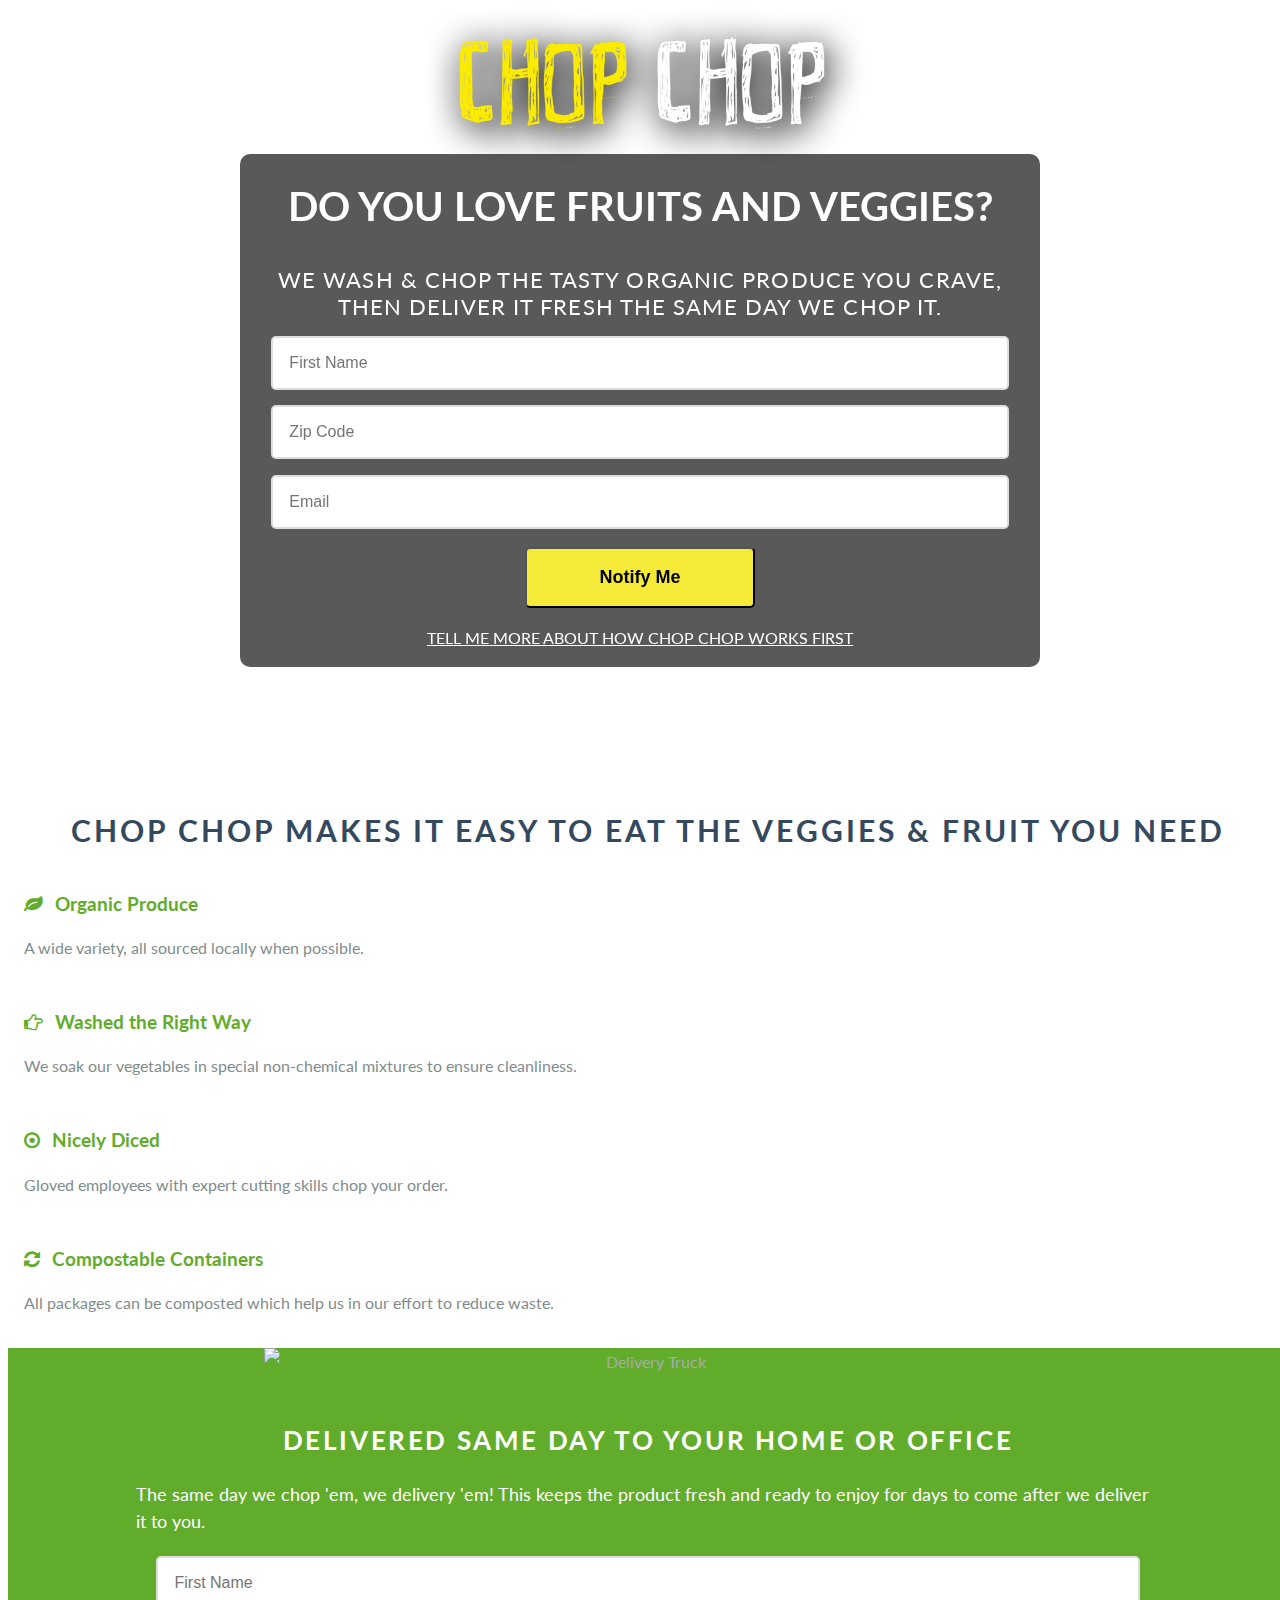
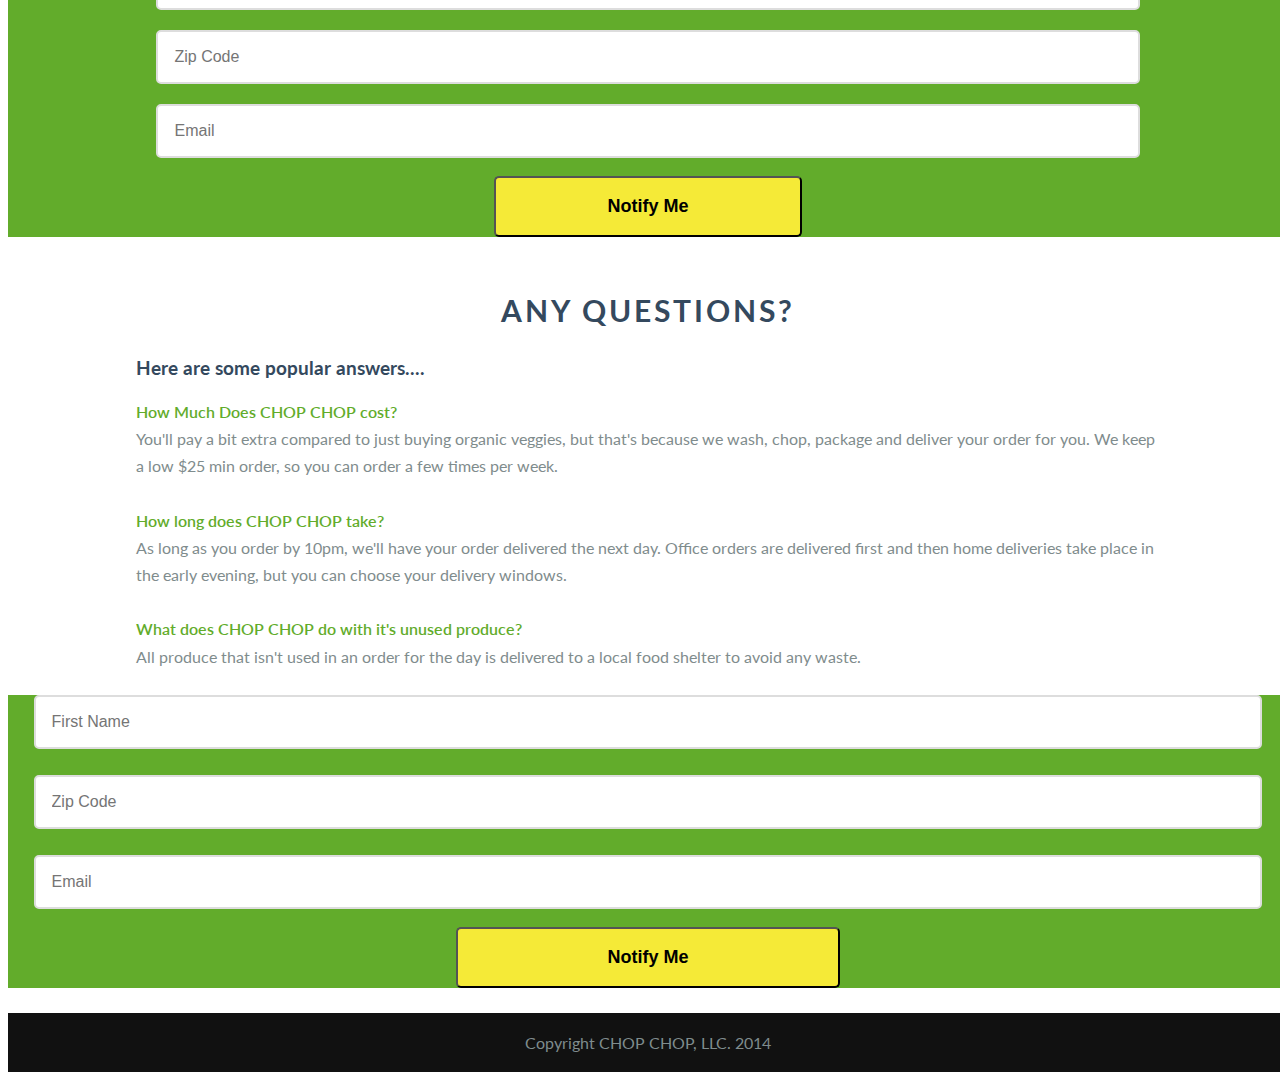
==== commit 37339304: "Merge pull request #18 from niquecoryell/master" ====
--- a/index.html
+++ b/index.html
@@ -46,15 +46,7 @@
 <body>
 
 <div class="header">
-    <div class="home-menu pure-menu pure-menu-open pure-menu-horizontal pure-menu-fixed" id="navbar">
-       
-
-        <!-- <ul>
-            <li class="pure-menu-selected"><a href="#"></a></li>
-            <li><a href="#">Home</a></li>
-            <li><a href="#">Office</a></li>
-        </ul> -->
-    </div>
+    <div class="home-menu pure-menu pure-menu-open pure-menu-horizontal pure-menu-fixed" id="navbar"></div>
 </div>
 
 
@@ -70,46 +62,66 @@
                 </p>
              </div>
          </div>
-          <!-- Begin MailChimp Signup Form -->
-            <div id="l-box-lrg pure-u-1 office-r mc_embed_signup">
-                <form class="pure-form office pure-form-stacked" action="//eatchopchop.us8.list-manage.com/subscribe/post?u=61be6807e823346270a1bfc27&amp;id=8e7b3578b4" method="post" id="mc-embedded-subscribe-form" name="mc-embedded-subscribe-form" class="validate" target="_blank" novalidate>
-                <fieldset>
-                   <p class="form-ask">We're launching soon, be the first to know about our plans</p>
-                    <div class="pure-g"> <!-- mc-field-group -->
-                        <div class="pure-u-1 pure-u-md-1 pure-u-lg-1 fname"> 
-                          <!--   <label for="mce-FNAME">First Name </label> -->
-                            <input type="text" value="" name="FNAME" class="required fname" id="mce-FNAME" placeholder="First Name">
-                        </div>
-                    <!-- <div class="mc-field-group">  -->
-                         <div class="pure-u-1 pure-u-md-1 pure-u-lg-1 email"> 
-                            <!-- <label for="mce-EMAIL">Email Address </label> -->
-                            <input type="email" value="" name="EMAIL" class="required email" id="mce-EMAIL" placeholder="Email Address">
-                        </div>
-                        <div class="pure-u-1 pure-u-md-1 pure-u-lg-1">  <!-- notify_button -->
-                            <input type="submit" value="Notify Me" name="subscribe" id="mc-embedded-subscribe"> 
-                        </div>
-                        <div id="mce-responses" class="clear">
-                            <div class="response" id="mce-error-response" style="display:none"></div>
-                            <div class="response" id="mce-success-response" style="display:none"></div>
-                        </div>    <!-- real people should not fill this in and expect good things - do not remove this or risk form bot signups-->
-                        <div style="position: absolute; left: -5000px;"><input type="text" name="b_61be6807e823346270a1bfc27_8e7b3578b4" tabindex="-1" value=""></div>
-                        
-                        
-                        </div>
-                </fieldset>
-                </form>
+         <div class="lower-signup-container pure-g">
+            <!-- <div class="pure-g" > -->
+
+                <form id="form25" name="form25" class="wufoo topLabel page" accept-charset="UTF-8" autocomplete="off" enctype="multipart/form-data" method="post" novalidate action="https://customform.wufoo.com/forms/m1085f6m02ijwoe/#public">
+                    <ul>
+                        <div class="pure-u-1 pure-u-md-1 pure-u-lg-1-3" >
+                            <li id="foli3" class="notranslate nam     ">
+                            <!-- <label class="desc" id="title3" for="Field3">
+                            Name
+                            <span id="req_3" class="req">*</span>
+                            </label> --> 
+                                <div>
+                                 <input id="Field3" class="signup-middle-page" name="Field3" type="text" class="field text medium" value="" maxlength="255" tabindex="1" onkeyup="" required placeholder="First Name" />
+                                </div>
+                            </li>
+                        </div>
+
+                        <div class="pure-u-1 pure-u-md-1 pure-u-lg-1-3">
+                            <li id="foli5" class="notranslate zip     ">
+                            <!-- <label class="desc " id="title5" for="Field5">
+                            Zip
+                            <span id="req_5" class="req">*</span>
+                            </label> -->
+                                <div>
+                                 <input id="Field5" class="signup-middle-page" name="Field5" type="text" class="field text nospin medium"  value="" maxlength="5" tabindex="2" onkeyup="validateRange(5, 'digit');" required placeholder="Zip Code" />
+                                <!-- <label for="Field5">Must be between <var id="rangeMinMsg5">5</var> and <var id="rangeMaxMsg5">5</var> digits.&nbsp;&nbsp;&nbsp; <em class="currently">Currently Used: <var id="rangeUsedMsg5">0</var> digits.</em></label> -->
+                                </div>
+                            </li>
+                        </div>
+
+                        <div class="pure-u-1 pure-u-md-1 pure-u-lg-1-3">
+                            <li id="foli4" class="notranslate email     ">
+                            <!-- <label class="desc" id="title4" for="Field4">
+                            Email
+                            <span id="req_4" class="req">*</span>
+                            </label> -->
+                                <div>
+                                    <input id="Field4" class="signup-middle-page" name="Field4" type="email" spellcheck="false" class="field text medium" value="" maxlength="255" tabindex="3" required placeholder="Email" />
+                                </div>
+                            </li> 
+                        </div>
+                    <div="pure-g">
+                        <div class="pure-u-1 ">
+                            <li class="buttons " >
+                                <div id="wufoo-button-middle">
+                                    <input id="saveForm" name="saveForm" class="btTxt submit" type="submit" value="Notify Me"/>
+                                </div>
+                             </li>
+                            <li class="hide">
+                                <label for="comment">Do Not Fill This Out</label>
+                                <textarea name="comment" id="comment" rows="1" cols="1"></textarea>
+                                <input type="hidden" id="idstamp" name="idstamp" value="fpFxC/cyeKwysTeeoSEfeLlIGhI4xw/ObybowmXsMtU=" />
+                            </li>
+                        </div>
+                      </div>             
+                    </ul>
+                </form> 
                 <a href="#tell_me_more" class="tell-me-more">Tell Me More About How CHOP CHOP Works First</a>
-            </div>
-            <!--End mc_embed_signup-->
-        <!-- <div class="pure-g">
-            <div class="pure-u-1-2">
-                <a href="views/office_delivery.html" class="pure-button pure-button-primary">Office Delivery</a>
-            </div>
-
-            </div class="pure-u-1-2">
-                <a href="views/home_delivery.html" class="pure-button pure-button-primary">Home Delivery</a>
-            </div>
-        </div> -->
+            <!-- </div> -->
+        </div>
     </div>
 </div>
 
@@ -127,7 +139,7 @@
                     Organic Produce
                 </h3>
                 <p>
-                    A large selection, all sourced locally when possible.
+                    A wide variety, all sourced locally when possible.
                 </p>
             </div>
             <div class="l-box pure-u-1 pure-u-md-1-2 pure-u-lg-1-4">
@@ -162,112 +174,81 @@
     </div>
     <div class="ribbon l-box-lrg pure-g">
         <div class="l-box-lrg is-center pure-u-1 pure-u-md-1-2 pure-u-lg-2-5">
-            <img  class="pure-img-responsive delivery_truck" id="delivery_truck"  alt="Delivery Truck" width="300" src="img/common/delivery_truck.png">
+            <img  class="pure-img-responsive delivery_truck" id="delivery_truck"  alt="Delivery Truck" src="img/common/delivery_truck.png">
         </div>
         <div class="pure-u-1 pure-u-md-1-2 pure-u-lg-3-5">
-
             <h2 class="content-head content-head-ribbon">Delivered Same Day To Your Home or Office</h2>
-
             <p class="ribbon-text">
                 The same day we chop 'em, we delivery 'em! This keeps the product fresh and ready to enjoy for days to come after we deliver it to you.
             </p>
-             <!-- Begin MailChimp Signup Form -->
-            <div id="l-box-lrg pure-u-1 office-r mc_embed_signup">
-                <form class="pure-form office pure-form-stacked" action="//eatchopchop.us8.list-manage.com/subscribe/post?u=61be6807e823346270a1bfc27&amp;id=8e7b3578b4" method="post" id="mc-embedded-subscribe-form" name="mc-embedded-subscribe-form" class="validate" target="_blank" novalidate>
-                <fieldset>
-                   <p class="form-ask">We're launching soon, be the first to know about our plans</p>
-                    <div class="pure-g"> <!-- mc-field-group -->
-                        <div class="pure-u-1 pure-u-md-1 pure-u-lg-1 fname"> 
-                          <!--   <label for="mce-FNAME">First Name </label> -->
-                            <input type="text" value="" name="FNAME" class="required fname" id="mce-FNAME" placeholder="First Name">
-                        </div>
-                    <!-- <div class="mc-field-group">  -->
-                         <div class="pure-u-1 pure-u-md-1 pure-u-lg-1 email"> 
-                            <!-- <label for="mce-EMAIL">Email Address </label> -->
-                            <input type="email" value="" name="EMAIL" class="required email" id="mce-EMAIL" placeholder="Email Address">
-                        </div>
-                        <div class="pure-u-1 pure-u-md-1 pure-u-lg-1">  <!-- notify_button -->
-                            <input type="submit" value="Notify Me" name="subscribe" id="mc-embedded-subscribe"> 
-                        </div>
-                        <div id="mce-responses" class="clear">
-                            <div class="response" id="mce-error-response" style="display:none"></div>
-                            <div class="response" id="mce-success-response" style="display:none"></div>
-                        </div>    <!-- real people should not fill this in and expect good things - do not remove this or risk form bot signups-->
-                        <div style="position: absolute; left: -5000px;"><input type="text" name="b_61be6807e823346270a1bfc27_8e7b3578b4" tabindex="-1" value=""></div>
-                        
-                        
-                        </div>
-                </fieldset>
-                </form>
-                <a href="#tell_me_more" class="tell-me-more">Tell Me More About How CHOP CHOP Works First.</a>
-            </div>
-            <!--End mc_embed_signup-->
-        </div>
-       <!--  <div id="how-it-works" class="content-wrapper">
-    <div id="how-it-works" class="content">
-        <h2 class="content-head is-center">HOW IT WORKS</h2>
-
-        <div id="how-it-works" class="pure-g">
-            <div id="how-it-works" class="l-box pure-u-1 pure-u-md-1-2 pure-u-lg-1-3">
-
-                <h3 id="how-it-works" class="content-subhead">
-                    <i id="how-it-works" class="fa fa-leaf [&#xf06c;]"></i>
-                    Place Order Today by 10pm
-                </h3>
-                <p id="how-it-works">
-                    A large selection, all sourced locally when possible.
-                </p>
-            </div>
-            <div id="how-it-works" class="l-box pure-u-1 pure-u-md-1-2 pure-u-lg-1-4">
-                <h3 id="how-it-works" class="content-subhead">
-                    <i  id="how-it-works" class="fa fa-hand-o-right [&#xf0a4;]"></i>
-                    We'll Prep Order the Next Morning
-                </h3>
-                <p id="how-it-works">
-                    We soak our vegetables in special non-chemical mixtures to ensure cleanliness.
-                </p>
-            </div>
-            <div id="how-it-works" class="l-box pure-u-1 pure-u-md-1-2 pure-u-lg-1-4">
-                <h3 id="how-it-works" class="content-subhead">
-                    <i id="how-it-works" class="fa fa-dot-circle-o [&#xf192;]"></i>
-                    We'll Deliver That Day
-                </h3>
-                <p id="how-it-works">
-                    Gloved employees with expert cutting skills chop your order.
-                </p>
-            </div>
-        </div>
-    </div> -->
-    </div>
-
+        </div>
+        
+        <div class="lower-signup-container">
+            <div class="pure-g" >
+
+                <form id="form25" name="form25" class="wufoo topLabel page" accept-charset="UTF-8" autocomplete="off" enctype="multipart/form-data" method="post" novalidate action="https://customform.wufoo.com/forms/m1085f6m02ijwoe/#public">
+                    <ul>
+                        <div class="pure-u-1 pure-u-md-1 pure-u-lg-1-3" >
+                            <li id="foli3" class="notranslate nam     ">
+                            <!-- <label class="desc" id="title3" for="Field3">
+                            Name
+                            <span id="req_3" class="req">*</span>
+                            </label> --> 
+                                <div>
+                                 <input id="Field3" class="signup-middle-page" name="Field3" type="text" class="field text medium" value="" maxlength="255" tabindex="1" onkeyup="" required placeholder="First Name" />
+                                </div>
+                            </li>
+                        </div>
+
+                        <div class="pure-u-1 pure-u-md-1 pure-u-lg-1-3">
+                            <li id="foli5" class="notranslate zip     ">
+                            <!-- <label class="desc " id="title5" for="Field5">
+                            Zip
+                            <span id="req_5" class="req">*</span>
+                            </label> -->
+                                <div>
+                                 <input id="Field5" class="signup-middle-page" name="Field5" type="text" class="field text nospin medium"  value="" maxlength="5" tabindex="2" onkeyup="validateRange(5, 'digit');" required placeholder="Zip Code" />
+                                <!-- <label for="Field5">Must be between <var id="rangeMinMsg5">5</var> and <var id="rangeMaxMsg5">5</var> digits.&nbsp;&nbsp;&nbsp; <em class="currently">Currently Used: <var id="rangeUsedMsg5">0</var> digits.</em></label> -->
+                                </div>
+                            </li>
+                        </div>
+
+                        <div class="pure-u-1 pure-u-md-1 pure-u-lg-1-3">
+                            <li id="foli4" class="notranslate email     ">
+                            <!-- <label class="desc" id="title4" for="Field4">
+                            Email
+                            <span id="req_4" class="req">*</span>
+                            </label> -->
+                                <div>
+                                    <input id="Field4" class="signup-middle-page" name="Field4" type="email" spellcheck="false" class="field text medium" value="" maxlength="255" tabindex="3" required placeholder="Email" />
+                                </div>
+                            </li> 
+                        </div>
+             <div="pure-g">
+                        <div class="pure-u-1 ">
+                            <li class="buttons " >
+                                <div id="wufoo-button-middle">
+                                    <input id="saveForm" name="saveForm" class="btTxt submit" type="submit" value="Notify Me"/>
+                                </div>
+                             </li>
+                            <li class="hide">
+                                <label for="comment">Do Not Fill This Out</label>
+                                <textarea name="comment" id="comment" rows="1" cols="1"></textarea>
+                                <input type="hidden" id="idstamp" name="idstamp" value="fpFxC/cyeKwysTeeoSEfeLlIGhI4xw/ObybowmXsMtU=" />
+                            </li>
+                        </div>
+                </div>             
+                    </ul>
+                </form> 
+            </div>
+        </div>
+        
+
+    <a name="more_questions"></a>
     <div class="content">
         <h2 class="content-head is-center">Any Questions?</h2>
-
-        <div class="pure-g">
-            <div class="l-box-lrg pure-u-1 pure-u-md-2-5">
-                <h3>Get in Touch...</h3>
-                <form class="pure-form pure-form-stacked">
-                    <fieldset>
-
-                        <label for="name">Your Name</label>
-                        <input id="name" type="text" placeholder="Your Name">
-
-                        <label for="email">Your Email</label>
-                        <input id="email" type="email" placeholder="Your Email">
-
-                        <label for="comments">Note For Us</label>
-                        <input id="comments" type="text" placeholder="Your Comments">
-
-                        <!-- <label for="password">Your Password</label>
-                        <input id="password" type="password" placeholder="Your Password"> -->
-
-                        <button type="submit" class="pure-button">Contact Me</button>
-                    </fieldset>
-                </form>
-            </div>
-
-            <div class="l-box-lrg pure-u-1 pure-u-md-3-5">
-                <h3>Popular Answers...</h3>
+            <div class="l-box-lrg pure-u-1">
+                <h3>Here are some popular answers....</h3>
                 <p>
                     <span class="q_title">How Much Does CHOP CHOP cost?</span></br>
                     You'll pay a bit extra compared to just buying organic veggies, but that's because we wash, chop, package and deliver your order for you. We keep a low $25 min order, so you can order a few times per week. </br></br>
@@ -278,16 +259,69 @@
                      <span class="q_title">What does CHOP CHOP do with it's unused produce?</span></br>
                     All produce that isn't used in an order for the day is delivered to a local food shelter to avoid any waste. </br>
                 </p>
-
-                <!-- <h4>More Information</h4>
-                <p>
-                    Lorem ipsum dolor sit amet, consectetur adipisicing elit, sed do eiusmod
-                    tempor incididunt ut labore et dolore magna aliqua.
-                </p> -->
-            </div>
-        </div>
-
+            </div>
+           
+            <div id="ask-last">
+            <div class="lower-signup-container">
+            <div class="pure-g">
+                <form id="form25" name="form25" class="wufoo topLabel page" accept-charset="UTF-8" autocomplete="off" enctype="multipart/form-data" method="post" novalidate action="https://customform.wufoo.com/forms/m1085f6m02ijwoe/#public">
+                    <ul>
+                        <div class="pure-u-1 pure-u-md-1 pure-u-lg-1-3" >
+                            <li id="foli3" class="notranslate nam     ">
+                            <!-- <label class="desc" id="title3" for="Field3">
+                            Name
+                            <span id="req_3" class="req">*</span>
+                            </label> --> 
+                                <div>
+                                 <input id="Field3" class="signup-middle-page" name="Field3" type="text" class="field text medium" value="" maxlength="255" tabindex="1" onkeyup="" required placeholder="First Name" />
+                                </div>
+                            </li>
+                        </div>
+
+                        <div class="pure-u-1 pure-u-md-1 pure-u-lg-1-3">
+                            <li id="foli5" class="notranslate zip     ">
+                            <!-- <label class="desc " id="title5" for="Field5">
+                            Zip
+                            <span id="req_5" class="req">*</span>
+                            </label> -->
+                                <div>
+                                 <input id="Field5" class="signup-middle-page" name="Field5" type="text" class="field text nospin medium"  value="" maxlength="5" tabindex="2" onkeyup="validateRange(5, 'digit');" required placeholder="Zip Code" />
+                                <!-- <label for="Field5">Must be between <var id="rangeMinMsg5">5</var> and <var id="rangeMaxMsg5">5</var> digits.&nbsp;&nbsp;&nbsp; <em class="currently">Currently Used: <var id="rangeUsedMsg5">0</var> digits.</em></label> -->
+                                </div>
+                            </li>
+                        </div>
+
+                        <div class="pure-u-1 pure-u-md-1 pure-u-lg-1-3">
+                            <li id="foli4" class="notranslate email     ">
+                            <!-- <label class="desc" id="title4" for="Field4">
+                            Email
+                            <span id="req_4" class="req">*</span>
+                            </label> -->
+                                <div>
+                                    <input id="Field4" class="signup-middle-page" name="Field4" type="email" spellcheck="false" class="field text medium" value="" maxlength="255" tabindex="3" required placeholder="Email" />
+                                </div>
+                            </li> 
+                        </div>
+                        <div="pure-g">
+                        <div class="pure-u-1 ">
+                            <li class="buttons " >
+                                <div id="wufoo-button-middle">
+                                    <input id="saveForm" name="saveForm" class="btTxt submit" type="submit" value="Notify Me"/>
+                                </div>
+                             </li>
+                            <li class="hide">
+                                <label for="comment">Do Not Fill This Out</label>
+                                <textarea name="comment" id="comment" rows="1" cols="1"></textarea>
+                                <input type="hidden" id="idstamp" name="idstamp" value="fpFxC/cyeKwysTeeoSEfeLlIGhI4xw/ObybowmXsMtU=" />
+                            </li>
+                        </div>
+                      </div>             
+                    </ul>
+                </form> 
+            </div>
+        </div>
     </div>
+    
 
     <div class="footer l-box is-center">
         Copyright CHOP CHOP, LLC. 2014
@@ -318,3 +352,97 @@
 
 </body>
 </html>
+
+
+<!-- Begin MailChimp Signup Form 
+            <div id="l-box-lrg pure-u-1 office-r mc_embed_signup">
+                <form class="pure-form office pure-form-stacked" action="//eatchopchop.us8.list-manage.com/subscribe/post?u=61be6807e823346270a1bfc27&amp;id=8e7b3578b4" method="post" id="mc-embedded-subscribe-form" name="mc-embedded-subscribe-form" class="validate" target="_blank" novalidate>
+                <fieldset>
+                   <p class="form-ask">We're launching soon, be the first to know about our plans</p>
+                    <div class="pure-g"> <
+                        <div class="pure-u-1 pure-u-md-1 pure-u-lg-1 fname"> 
+                         
+                            <input type="text" value="" name="FNAME" class="required fname" id="mce-FNAME" placeholder="First Name">
+                        </div>
+                    
+                         <div class="pure-u-1 pure-u-md-1 pure-u-lg-1 email"> 
+                          
+                            <input type="email" value="" name="EMAIL" class="required email" id="mce-EMAIL" placeholder="Email Address">
+                        </div>
+                        <div class="pure-u-1 pure-u-md-1 pure-u-lg-1"> 
+                            <input type="submit" value="Notify Me" name="subscribe" id="mc-embedded-subscribe"> 
+                        </div>
+                        <div id="mce-responses" class="clear">
+                            <div class="response" id="mce-error-response" style="display:none"></div>
+                            <div class="response" id="mce-success-response" style="display:none"></div>
+                        </div>    
+                        <div style="position: absolute; left: -5000px;"><input type="text" name="b_61be6807e823346270a1bfc27_8e7b3578b4" tabindex="-1" value=""></div>
+                        
+                        
+                        </div>
+                </fieldset>
+                </form>
+                <a href="#tell_me_more" class="tell-me-more">Tell Me More About How CHOP CHOP Works First</a>
+            </div>
+            End mc_embed_signup-->
+
+
+ <!--  
+                
+<div class="pure-u-1" id="mc_embed_signup_lower">
+               <form class="pure-form office pure-form-stacked" action="//eatchopchop.us8.list-manage.com/subscribe/post?u=61be6807e823346270a1bfc27&amp;id=8e7b3578b4" method="post" id="mc-embedded-subscribe-form" name="mc-embedded-subscribe-form" class="validate" target="_blank" novalidate>
+                <p class="form-ask" id="mc_embed_signup_lower_title"> Get Early Access To CHOP CHOP when we launch</p>
+                <fieldset id="mc_embed_signup_lower" >
+                    <div class="pure-g"> 
+                        <div class="pure-u-1 pure-u-md-1-3 pure-u-lg-1-3"> 
+                            <input type="text" value="" name="FNAME" class="required fname" id="mce-FNAME" placeholder="First Name">
+                        </div>
+                         <div class="pure-u-1 pure-u-md-1-3 pure-u-lg-1-3"> 
+                            <input type="email" value="" name="EMAIL" class="required email" id="mce-EMAIL" placeholder="Email Address">
+                        </div>
+                        <div class="pure-u-1 pure-u-md-1-3 pure-u-lg-1-3">  
+                            <input type="submit" value="Notify Me" name="subscribe" id="mc-embedded-subscribe-lower">
+                        </div>
+                        <div id="mce-responses" class="clear">
+                            <div class="response" id="mce-error-response" style="display:none"></div>
+                            <div class="response" id="mce-success-response" style="display:none"></div>
+                        </div>   =
+                        <div style="position: absolute; left: -5000px;"><input type="text" name="b_61be6807e823346270a1bfc27_8e7b3578b4" tabindex="-1" value=""></div>
+                        </div>
+                </fieldset>
+                </form> 
+            </div>
+            <div class="pure-g">
+                <a href="#more_questions" class="pure-u-1 more_questions">I have a few more questions first</a> 
+            </div>-->
+
+
+             <!-- div class="pure-g">
+            <div class="l-box-lrg pure-u-1">
+            Begin MailChimp Signup Form
+            <div id="mc_embed_signup_bottom">
+                <form class="pure-form office pure-form-stacked" action="//eatchopchop.us8.list-manage.com/subscribe/post?u=61be6807e823346270a1bfc27&amp;id=8e7b3578b4" method="post" id="mc-embedded-subscribe-form" name="mc-embedded-subscribe-form" class="validate" target="_blank" novalidate>
+                <fieldset>
+                   <p id="mc_embed_signup_bottom_title"> Get Early Access To CHOP CHOP when we launch</p>
+                    <div class="pure-g"> 
+                        <div class="pure-u-1 pure-u-md-1 pure-u-lg-1 fname" id="fname_bottom"> 
+                            <input type="text" value="" name="FNAME" class="required fname" id="mce-FNAME" placeholder="First Name">
+                        </div>
+                        <div class="pure-u-1 pure-u-md-1 pure-u-lg-1 email" id="email_bottom"> 
+                            <input type="email" value="" name="EMAIL" class="required email" id="mce-EMAIL" placeholder="Email Address">
+                        </div>
+                        <div class="pure-u-1 pure-u-md-1 pure-u-lg-1" id="submit_bottom">  
+                            <input type="submit" value="Notify Me" name="subscribe" id="mc-embedded-subscribe">
+                        </div>
+                        <div id="mce-responses" class="clear">
+                            <div class="response" id="mce-error-response" style="display:none"></div>
+                            <div class="response" id="mce-success-response" style="display:none"></div>
+                        </div>    
+                        <div style="position: absolute; left: -5000px;"><input type="text" name="b_61be6807e823346270a1bfc27_8e7b3578b4" tabindex="-1" value=""></div> 
+                    </div>
+                </fieldset>
+                </form>
+            </div>
+            End mc_embed_signup
+        </div>
+        </div-->
--- a/css/layouts/marketing.css
+++ b/css/layouts/marketing.css
@@ -19,6 +19,10 @@
     font-family: 'Lato', sans-serif;
     
       
+}
+
+menu, ol, ul {
+padding: 0 0 0 0px;
 }
 
 .q_title {
@@ -38,6 +42,11 @@
     font-family: 'Lato', sans-serif;
 }
 
+.content-head { text-align: center;}
+.content-head-ribbon { text-align: center;}
+.ribbon-text { text-align: center;}
+
+
 .pure-img-responsive {
 max-width: 80%;
 height: auto;
@@ -49,7 +58,7 @@
 padding-bottom: 2%;
 
   }
-.pure-img-responsive.delivery_truck {
+#delivery_truck {
     max-width: 100%;
     /* zoom: 2; */
     height: auto;
@@ -63,6 +72,12 @@
 
 }
 
+#form25 {
+    display: block;
+    margin: 0 auto;
+    margin-top: 2%;
+}
+
 /*
  * -- LAYOUT STYLES --
  * These are some useful classes which I will need
@@ -74,9 +89,12 @@
 .l-box-lrg {
     padding: 2em;
     border-bottom: 0px;
-
-
-}
+}
+
+#ask-last {
+    background-color: #62ac2b;
+}
+
 
 .l-box-lrg.office-r {
     padding: 1em;
@@ -89,6 +107,154 @@
     text-align: center;
 }
 
+.lower-signup-container {
+    background-color: transparent;
+    border-radius: 10px;
+     display: block;
+    border: none;
+    margin: 0 auto;
+    margin-top: 1%;
+    margin-bottom: 2%;
+   
+    
+}
+
+/*
+ * -- TOP SIGNUP FORM MOBILE --
+ */
+.notranslate {
+    list-style: none; 
+    margin-top: 2%;
+}
+
+.buttons {list-style: none;}
+
+#saveForm {
+    list-style: none;
+    background-color: #F5EA37;
+    color: #000;
+    /* padding: 0.5em 2em; */
+    border-radius: 5px;
+    padding: .5em 1em .5em 1em;
+    margin: 0 auto; 
+    display: block;
+    margin-top: 1em;
+    margin-bottom: 0;
+    font-weight: 800;
+    font-size: 18px;
+    /* position: center; */
+    text-align: center;
+    width: 50%; 
+}
+
+.signup-middle-page {
+    border: 2px solid #ddd;
+    box-shadow: none;
+    font-size: 100%;
+    width: 100%;
+    margin-bottom: 1em;
+    border-radius: 5px;
+    padding: 1em;
+    width: 96%;
+    margin-top: 0.5em;
+    display: block;
+    margin: 0 auto;
+    
+    
+}
+
+/*#Field3 {
+    margin-right: 2em;
+    margin-left: 2em;
+
+}*/
+#mc-embedded-subscribe {
+    background-color: #62AC2B;
+    color: #000;
+    /* padding: 0.5em 2em; */
+    border-radius: 5px;
+    padding: 1em;
+    margin-right: auto;
+    margin-left: auto;
+    margin-top: 0em;
+    margin-bottom: 0;
+    font-weight: 800;
+    font-size: 18px;
+    /* position: center; */
+    text-align: center;
+    width: 70%;
+
+}
+
+/*
+ * -- LOWER SIGNUP FORM MOBILE --
+ */
+
+#mc-embedded-subscribe-lower {
+    background-color: #f5ea37;
+    color: #000;
+    /* padding: 0.5em 2em; */
+    border-radius: 5px;
+    padding: 1em;
+    margin-right: auto;
+    margin-left: 1%;
+    margin-top: 0em;
+    margin-bottom: 0;
+    font-weight: 800;
+    font-size: 18px;
+    /* position: center; */
+    text-align: center;
+    width: 70%;
+
+}
+
+.hide {
+    display: none;
+}
+
+#mc_embed_signup_lower {
+margin-left: -11%;
+margin-top: -4%;
+}
+
+ /*
+ * -- BOTTOM SIGNUP FORM MOBILE --
+ */
+
+#mc_embed_signup_bottom_title {
+    color: green;
+}
+
+#mc_embed_signup_bottom {
+    display: block;
+}
+
+#fname_bottom {
+    display: block;
+    width: 80%;
+
+}
+
+#email_bottom {
+    display: block;
+    width: 80%;
+}
+
+#submit_bottom {
+    background-color: #62AC2B;
+    color: #fff;
+    border-radius: 5px;
+    padding: 1em;
+    margin-right: auto;
+    margin-left: auto;
+    margin-top: 0em;
+    margin-bottom: 0;
+    font-weight: 800;
+    font-size: 18px;
+    /* position: center; */
+    text-align: center;
+    width: 60%;
+}
 
 
 /*
@@ -101,9 +267,23 @@
     font-weight: 300;
 }
 
+.form-ask span {
+    font-weight: 500;
+    font-size: 16px;
+    text-align: center;
+}
+
 .tell-me-more {
     margin-top: 5%;
     color: #fff;
+}
+
+.more_questions{
+    /*display: inline;*/
+    margin-left: 2%;
+    color: #fff;
+    text-align: center;
+    margin-top: -1%;
 }
 .pure-form label {
     margin: 1em 0 0;
@@ -126,6 +306,7 @@
     width: 100%;
     margin-bottom: 1em;
     padding-bottom: 70px;
+
 }
 
 /*
@@ -211,23 +392,6 @@
     position: center;
 }
 
-#mc-embedded-subscribe {
-    background-color: #f5ea37;
-    color: #000;
-    /* padding: 0.5em 2em; */
-    border-radius: 5px;
-    padding: 1em;
-    margin-right: auto;
-    margin-left: auto;
-    margin-top: 0em;
-    margin-bottom: 0;
-    font-weight: 800;
-    font-size: 18px;
-    /* position: center; */
-    text-align: center;
-    width: 70%;
-
-}
 
 /*
  * -- MENU STYLES --
@@ -436,8 +600,7 @@
 }
 
 .container-bottom{
-    padding: 2em;
-}
+margin-top: -2%;}
 /*
  * -- CONTENT STYLES --
  * This represents the content area (everything below the blue section)
@@ -445,7 +608,7 @@
 .content-wrapper {
     /* These styles are required for the "scroll-over" effect */
     position: absolute;
-    top: 120%;
+    top: 84%;
     width: 100%;
     min-height: 12%;
     z-index: 5;
@@ -458,8 +621,11 @@
     font-weight: 700;
     text-transform: uppercase;
     letter-spacing: 0.1em;
-    margin: 1em 0 1em;
-}
+    margin-top: 6%;
+    text-align: center;
+}
+
+
 
 .content-head.office {
     margin: 0em 0em 0em 0em;
@@ -486,6 +652,7 @@
 
 .ribbon-text {
     color: #fff;
+    text-align: left;
 }
 
 /* This is the class used for the footer */
@@ -497,7 +664,7 @@
 
 
 /*MEDIA FOR BIGGER DEVICES*/
- @media (min-width: 60em) {
+ @media (min-width: 960px) {
     /* We increase the header font size even more */
 
 * {
@@ -536,14 +703,6 @@
     font-family: 'Lato', sans-serif;
 }
 
-  
-
-
-#mc-embedded-subscribe {
-   
-    width: 40%;
-
-}
 
 .pure-img-responsive {
     max-width: 40%;
@@ -556,8 +715,9 @@
     padding-bottom: 2%
 
   }
-.pure-img-responsive.delivery_truck {
-    margin-top: 0px;
+#delivery_truck {
+    display: block;
+    margin: 0 auto;
     border: none;
 
 }
@@ -571,7 +731,7 @@
 }
 
 .l-box-lrg {
-    padding: 2em;
+    padding: 0 8em 0 8em;
     border-bottom: 0px;
 }
 
@@ -598,7 +758,10 @@
     text-align: center;
 }
 
-
+#saveForm {
+    width: 30%; 
+    padding: 1em;
+}
 
 /*
  * -- PURE FORM STYLES --
@@ -647,41 +810,141 @@
 
 }
 
+/*
+ * -- TOP SIGNUP FORM DESK --
+ */
 .fname {
     display: inline;
     width: 35%
 }
-.email {
+/*.email {
     display: inline;
     width: 65%;
-}
-
-
-/*
-#mce-FNAME {
-    width: 25%;
+}*/
+
+
+#mc-embedded-subscribe {
+    background-color: #62AC2B;
+    color: #000;
+    /* padding: 0.5em 2em; */
+    border-radius: 5px;
+    padding: 1em;
+    margin-right: auto;
+    margin-left: auto;
+    margin-top: 0em;
+    margin-bottom: 0;
+    font-weight: 800;
+    font-size: 18px;
+    /* position: center; */
+    text-align: center;
+    width: 40%;
+
+}
+
+/*
+ * -- LOWER SIGNUP FORM DESK --
+ */
+
+.lower-signup-container {
+    background-color: transparent;
+    border-radius: 10px;
+     display: block;
+    border: none;
+    margin: 0 auto;
+    margin-top: 1%;
+    margin-bottom: 2%;
+   
+    
+}
+
+#mc_embed_signup_lower {
+   margin-right: auto;
+   margin-left: auto;
+   margin-top: 2%;
+   display: inline;
+   margin-bottom:3%;
+   width: 100%; 
+}
+
+#mc_embed_signup_lower_title{
+    color: #f5ea37;
+    text-align: center;
+    font-weight: 800;
+    font-size: 22px; 
+}
+
+#mc-embedded-subscribe-lower {
+    background-color: #f5ea37;
     display: inline;
-}
-
-#mce-EMAIL {
-    display: inline;
-    width: 75%;
-}*/
-
-/*notify_button {
-    background-color: #fff;  
     color: #000;
-    padding: 0.5em 2em;
-    border-radius: 5px;
-    padding: 1em 4em 1em 4em;
-    margin-right: 2em;
-    margin-left: auto;
-    margin-top: 1em;
-    margin-bottom: 1em;
-    font-weight: 800;
-    font-size: 22px;
-    position: center;
-}*/
+    border-radius: 5px;
+    padding: 1em;
+    margin-right: auto;
+    margin-left: auto;
+    font-weight: 800;
+    font-size: 16px;
+    text-align: center;
+    width: 100%;
+    margin-top: 2%;
+   
+
+}
+
+ /*
+ * -- BOTTOM SIGNUP FORM DESK --
+ */
+
+#mc_embed_signup_bottom {
+    border:none;
+    margin-right: auto;
+    margin-left: auto;
+}
+#mc_embed_signup_bottom_title {
+    color: green;
+    text-align: center;
+    font-weight: 800;
+    font-size: 22px; 
+}
+
+#mc_embed_signup_bottom {
+    display: block;
+}
+
+#fname_bottom {
+    display: block;
+    width: 50%;
+    margin-right: auto;
+    margin-left: auto;
+
+}
+
+#email_bottom {
+    display: block;
+    width: 50%;
+    margin-right: auto;
+    margin-left: auto;
+}
+
+#submit_bottom {
+    background-color: #62AC2B;
+    color: #fff;
+    border-radius: 5px;
+    padding: 1em;
+    margin-right: auto;
+    margin-left: auto;
+    margin-top: 0em;
+    margin-bottom: 0;
+    font-weight: 800;
+    font-size: 18px;
+    /* position: center; */
+    text-align: center;
+    width: 60%;
+}
+
+
+
+
+
 .pure-form input[type].comments {
     border: 2px solid #ddd;
     box-shadow: none;
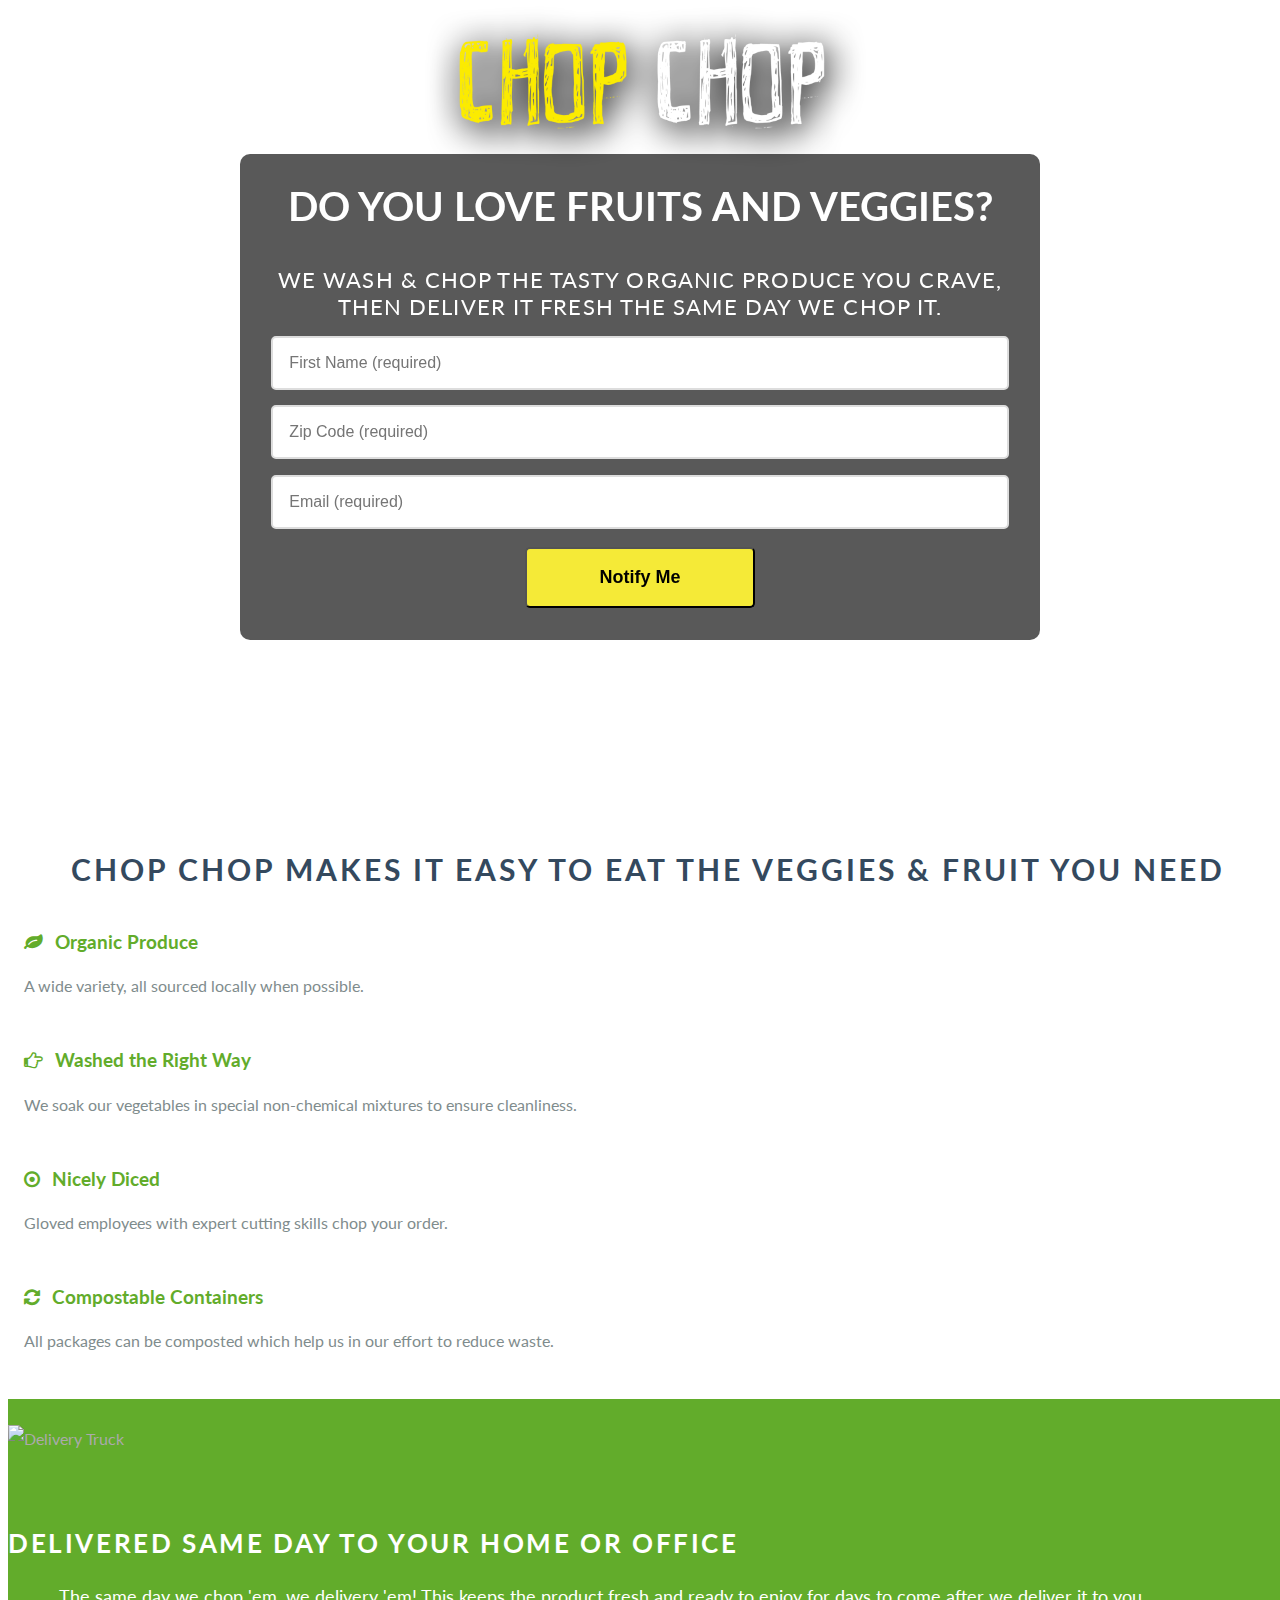
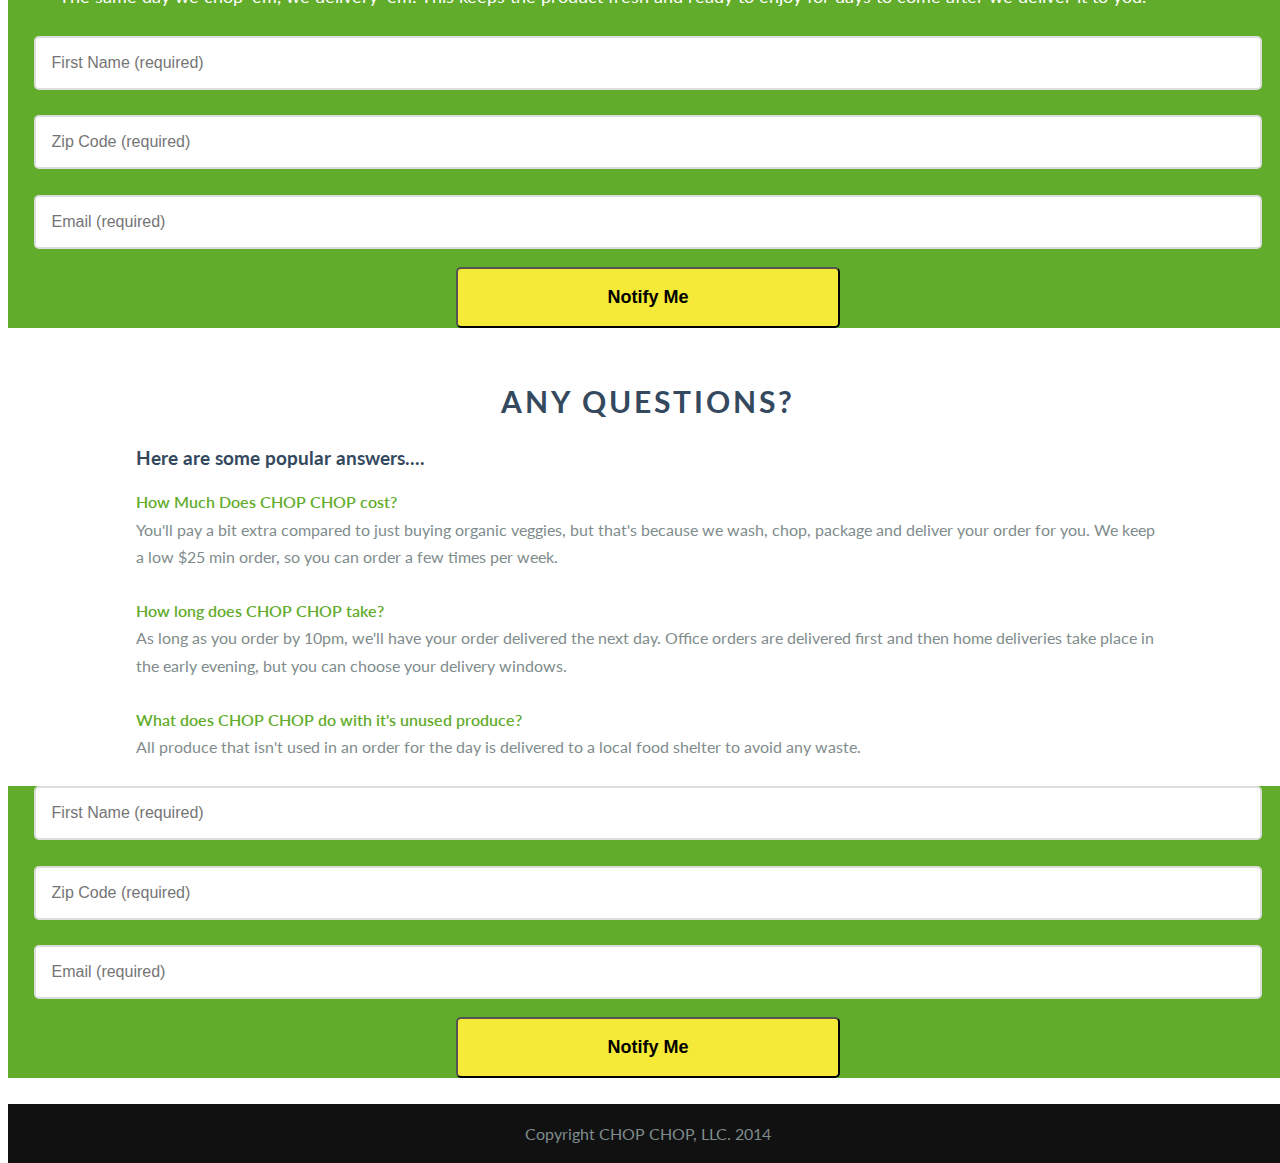
==== commit c6141437: "Merge pull request #19 from niquecoryell/master" ====
--- a/index.html
+++ b/index.html
@@ -74,7 +74,7 @@
                             <span id="req_3" class="req">*</span>
                             </label> --> 
                                 <div>
-                                 <input id="Field3" class="signup-middle-page" name="Field3" type="text" class="field text medium" value="" maxlength="255" tabindex="1" onkeyup="" required placeholder="First Name" />
+                                 <input id="Field3" class="signup-middle-page" name="Field3" type="text" class="field text medium" value="" maxlength="255" tabindex="1" onkeyup="" required placeholder="First Name (required)" />
                                 </div>
                             </li>
                         </div>
@@ -86,7 +86,7 @@
                             <span id="req_5" class="req">*</span>
                             </label> -->
                                 <div>
-                                 <input id="Field5" class="signup-middle-page" name="Field5" type="text" class="field text nospin medium"  value="" maxlength="5" tabindex="2" onkeyup="validateRange(5, 'digit');" required placeholder="Zip Code" />
+                                 <input id="Field5" class="signup-middle-page" name="Field5" type="text" class="field text nospin medium"  value="" maxlength="5" tabindex="2" onkeyup="validateRange(5, 'digit');" required placeholder="Zip Code (required)" />
                                 <!-- <label for="Field5">Must be between <var id="rangeMinMsg5">5</var> and <var id="rangeMaxMsg5">5</var> digits.&nbsp;&nbsp;&nbsp; <em class="currently">Currently Used: <var id="rangeUsedMsg5">0</var> digits.</em></label> -->
                                 </div>
                             </li>
@@ -99,7 +99,7 @@
                             <span id="req_4" class="req">*</span>
                             </label> -->
                                 <div>
-                                    <input id="Field4" class="signup-middle-page" name="Field4" type="email" spellcheck="false" class="field text medium" value="" maxlength="255" tabindex="3" required placeholder="Email" />
+                                    <input id="Field4" class="signup-middle-page" name="Field4" type="email" spellcheck="false" class="field text medium" value="" maxlength="255" tabindex="3" required placeholder="Email (required)" />
                                 </div>
                             </li> 
                         </div>
@@ -172,17 +172,18 @@
         </div>
     </div>
     </div>
-    <div class="ribbon l-box-lrg pure-g">
-        <div class="l-box-lrg is-center pure-u-1 pure-u-md-1-2 pure-u-lg-2-5">
+    <div class="ribbon"> <!-- l-box-lrg"> -->
+      <div class="pure-g">
+        <div class="pure-u-1 pure-u-md-1 pure-u-lg-2-5"> <!-- l-box-lrg is-center  -->
             <img  class="pure-img-responsive delivery_truck" id="delivery_truck"  alt="Delivery Truck" src="img/common/delivery_truck.png">
         </div>
-        <div class="pure-u-1 pure-u-md-1-2 pure-u-lg-3-5">
+        <div class="pure-u-1 pure-u-md-1 pure-u-lg-3-5">
             <h2 class="content-head content-head-ribbon">Delivered Same Day To Your Home or Office</h2>
             <p class="ribbon-text">
                 The same day we chop 'em, we delivery 'em! This keeps the product fresh and ready to enjoy for days to come after we deliver it to you.
             </p>
         </div>
-        
+        </div>
         <div class="lower-signup-container">
             <div class="pure-g" >
 
@@ -195,7 +196,7 @@
                             <span id="req_3" class="req">*</span>
                             </label> --> 
                                 <div>
-                                 <input id="Field3" class="signup-middle-page" name="Field3" type="text" class="field text medium" value="" maxlength="255" tabindex="1" onkeyup="" required placeholder="First Name" />
+                                 <input id="Field3" class="signup-middle-page" name="Field3" type="text" class="field text medium" value="" maxlength="255" tabindex="1" onkeyup="" required placeholder="First Name (required)" />
                                 </div>
                             </li>
                         </div>
@@ -207,7 +208,7 @@
                             <span id="req_5" class="req">*</span>
                             </label> -->
                                 <div>
-                                 <input id="Field5" class="signup-middle-page" name="Field5" type="text" class="field text nospin medium"  value="" maxlength="5" tabindex="2" onkeyup="validateRange(5, 'digit');" required placeholder="Zip Code" />
+                                 <input id="Field5" class="signup-middle-page" name="Field5" type="text" class="field text nospin medium"  value="" maxlength="5" tabindex="2" onkeyup="validateRange(5, 'digit');" required placeholder="Zip Code (required)" />
                                 <!-- <label for="Field5">Must be between <var id="rangeMinMsg5">5</var> and <var id="rangeMaxMsg5">5</var> digits.&nbsp;&nbsp;&nbsp; <em class="currently">Currently Used: <var id="rangeUsedMsg5">0</var> digits.</em></label> -->
                                 </div>
                             </li>
@@ -220,7 +221,7 @@
                             <span id="req_4" class="req">*</span>
                             </label> -->
                                 <div>
-                                    <input id="Field4" class="signup-middle-page" name="Field4" type="email" spellcheck="false" class="field text medium" value="" maxlength="255" tabindex="3" required placeholder="Email" />
+                                    <input id="Field4" class="signup-middle-page" name="Field4" type="email" spellcheck="false" class="field text medium" value="" maxlength="255" tabindex="3" required placeholder="Email (required)" />
                                 </div>
                             </li> 
                         </div>
@@ -273,7 +274,7 @@
                             <span id="req_3" class="req">*</span>
                             </label> --> 
                                 <div>
-                                 <input id="Field3" class="signup-middle-page" name="Field3" type="text" class="field text medium" value="" maxlength="255" tabindex="1" onkeyup="" required placeholder="First Name" />
+                                 <input id="Field3" class="signup-middle-page" name="Field3" type="text" class="field text medium" value="" maxlength="255" tabindex="1" onkeyup="" required placeholder="First Name (required)" />
                                 </div>
                             </li>
                         </div>
@@ -285,7 +286,7 @@
                             <span id="req_5" class="req">*</span>
                             </label> -->
                                 <div>
-                                 <input id="Field5" class="signup-middle-page" name="Field5" type="text" class="field text nospin medium"  value="" maxlength="5" tabindex="2" onkeyup="validateRange(5, 'digit');" required placeholder="Zip Code" />
+                                 <input id="Field5" class="signup-middle-page" name="Field5" type="text" class="field text nospin medium"  value="" maxlength="5" tabindex="2" onkeyup="validateRange(5, 'digit');" required placeholder="Zip Code (required)" />
                                 <!-- <label for="Field5">Must be between <var id="rangeMinMsg5">5</var> and <var id="rangeMaxMsg5">5</var> digits.&nbsp;&nbsp;&nbsp; <em class="currently">Currently Used: <var id="rangeUsedMsg5">0</var> digits.</em></label> -->
                                 </div>
                             </li>
@@ -298,7 +299,7 @@
                             <span id="req_4" class="req">*</span>
                             </label> -->
                                 <div>
-                                    <input id="Field4" class="signup-middle-page" name="Field4" type="email" spellcheck="false" class="field text medium" value="" maxlength="255" tabindex="3" required placeholder="Email" />
+                                    <input id="Field4" class="signup-middle-page" name="Field4" type="email" spellcheck="false" class="field text medium" value="" maxlength="255" tabindex="3" required placeholder="Email (required)" />
                                 </div>
                             </li> 
                         </div>
--- a/css/layouts/marketing.css
+++ b/css/layouts/marketing.css
@@ -28,6 +28,10 @@
 .q_title {
     font-weight: 600;
     color: #62ac2b;
+}
+
+p {
+    font-size: 150%;
 }
 
 h1,
@@ -42,8 +46,15 @@
     font-family: 'Lato', sans-serif;
 }
 
+h3 {
+    margin-top: 3%;
+}
+
 .content-head { text-align: center;}
-.content-head-ribbon { text-align: center;}
+.content-head-ribbon { 
+    text-align: center;
+    margin-top: -3%;
+}
 .ribbon-text { text-align: center;}
 
 
@@ -59,23 +70,18 @@
 
   }
 #delivery_truck {
-    max-width: 100%;
-    /* zoom: 2; */
-    height: auto;
-    margin-top: -5%;
-    display: block;
-    margin-left: auto;
-    margin-right: auto;
-    padding-top: 0%;
-    padding-bottom: 0%;
-    margin-bottom: -10%;
-
+    display: block;
+    margin: 0 auto;
+    border: none;
+    margin-top: 1%;
+    margin-bottom: 1%;
+    max-width: 200%;
 }
 
 #form25 {
     display: block;
     margin: 0 auto;
-    margin-top: 2%;
+    /*margin-top: -4%;*/
 }
 
 /*
@@ -84,10 +90,11 @@
  */
 .l-box {
     padding: 1em;
+    margin: 0 auto;
 }
 
 .l-box-lrg {
-    padding: 2em;
+    padding: 0 3em;
     border-bottom: 0px;
 }
 
@@ -274,8 +281,7 @@
 }
 
 .tell-me-more {
-    margin-top: 5%;
-    color: #fff;
+    display: none;
 }
 
 .more_questions{
@@ -569,6 +575,7 @@
     border-radius: 5px;
     line-height: 1em;
     padding-bottom: .5em;
+    font-size: 250%
     /*font-weight: 700;*/
         
     /*padding-top: 2em;
@@ -587,6 +594,7 @@
     letter-spacing: 0.05em;
    /* opacity: 0.8;*/
     margin: 0em 0;
+    font-size: 100%;
 }
 
 .splash-subhead span {
@@ -608,11 +616,12 @@
 .content-wrapper {
     /* These styles are required for the "scroll-over" effect */
     position: absolute;
-    top: 84%;
+    top: 90%;
     width: 100%;
     min-height: 12%;
     z-index: 5;
     background: white;
+    margin-top: 3%;
 
 }
 
@@ -621,7 +630,7 @@
     font-weight: 700;
     text-transform: uppercase;
     letter-spacing: 0.1em;
-    margin-top: 6%;
+    margin-top: 4%;
     text-align: center;
 }
 
@@ -634,6 +643,7 @@
 /* This is a modifier class used when the content-head is inside a ribbon */
 .content-head-ribbon {
     color: white;
+    margin-top: -3%;
 }
 
 /* This is the class used for the content sub-headers (<h3>) */
@@ -652,7 +662,8 @@
 
 .ribbon-text {
     color: #fff;
-    text-align: left;
+    text-align: center;
+    padding: 0 4% 0 4%;
 }
 
 /* This is the class used for the footer */
@@ -686,6 +697,9 @@
       
 }
 
+p {
+    font-size: 100%;
+}
 .q_title {
     font-weight: 600;
     color: #62ac2b;
@@ -719,6 +733,8 @@
     display: block;
     margin: 0 auto;
     border: none;
+    margin-top: 10%;
+    max-width: 200%;
 
 }
 
@@ -839,6 +855,11 @@
     text-align: center;
     width: 40%;
 
+}
+
+.tell-me-more {
+    margin-top: 5%;
+    color: #fff;
 }
 
 /*
@@ -942,7 +963,10 @@
 }
 
 
-
+#form25 {
+    margin-top: 2%;
+    margin: 0 auto;
+}
 
 
 .pure-form input[type].comments {
@@ -1324,6 +1348,7 @@
     color: white;
     font-size: 26px;
     font-weight: 700;
+    text-align: left;
 }
 
 /* This is the class used for the content sub-headers (<h3>) */
@@ -1344,6 +1369,8 @@
     color: #fff;
     font-size: 18px;
     font-weight: 400;
+    text-align: left;
+    padding-right: 10%;
 }
 
 .ribbon-text.home {
@@ -1361,6 +1388,26 @@
 
 }
 
-
-
-
+@media (min-width: 1024px) {
+
+
+.l-box-lrg img {
+    display: block;
+    margin: 0 auto;
+}
+
+#delivery_truck {
+    display: block;
+    margin: 0 auto;
+    border: none;
+    margin-top: 1%;
+    margin-bottom: 1%;
+    min-width: 300px;
+    /*max-width: 200%;*/
+}
+
+}
+
+
+
+
